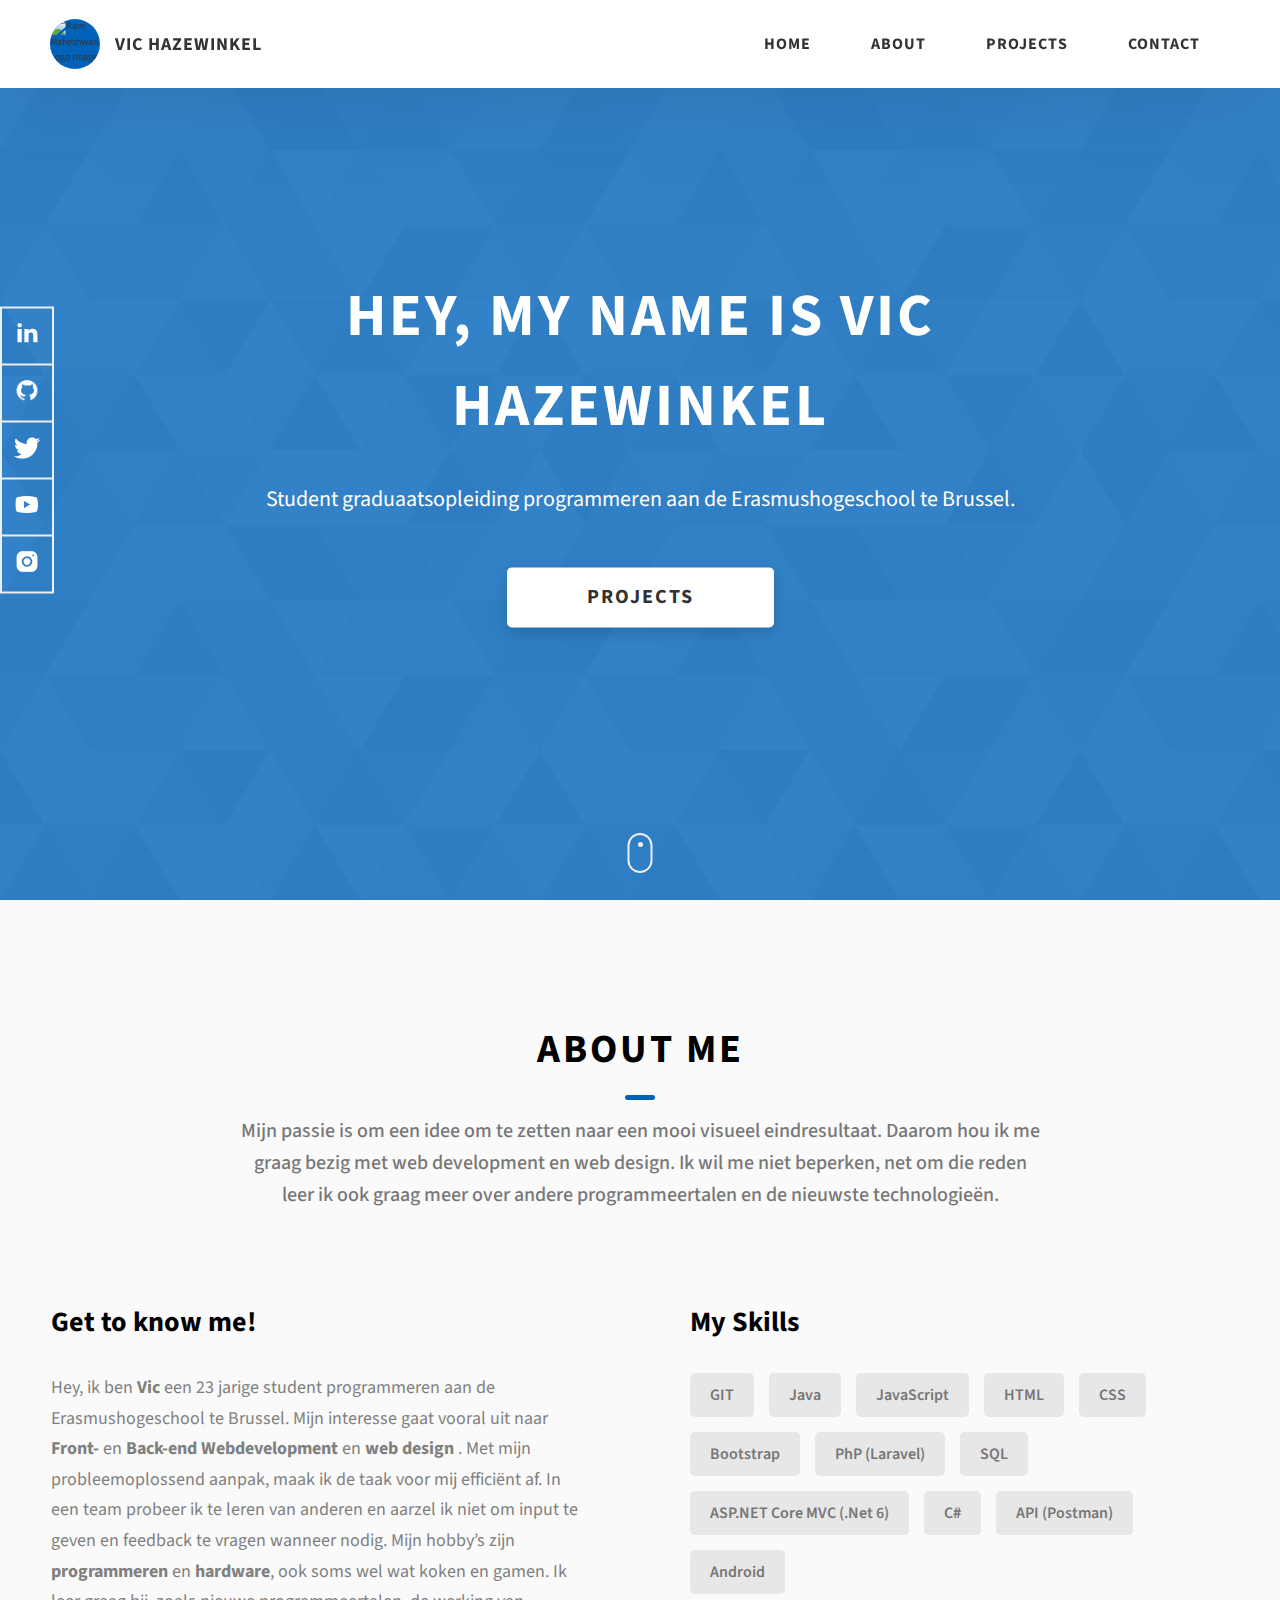
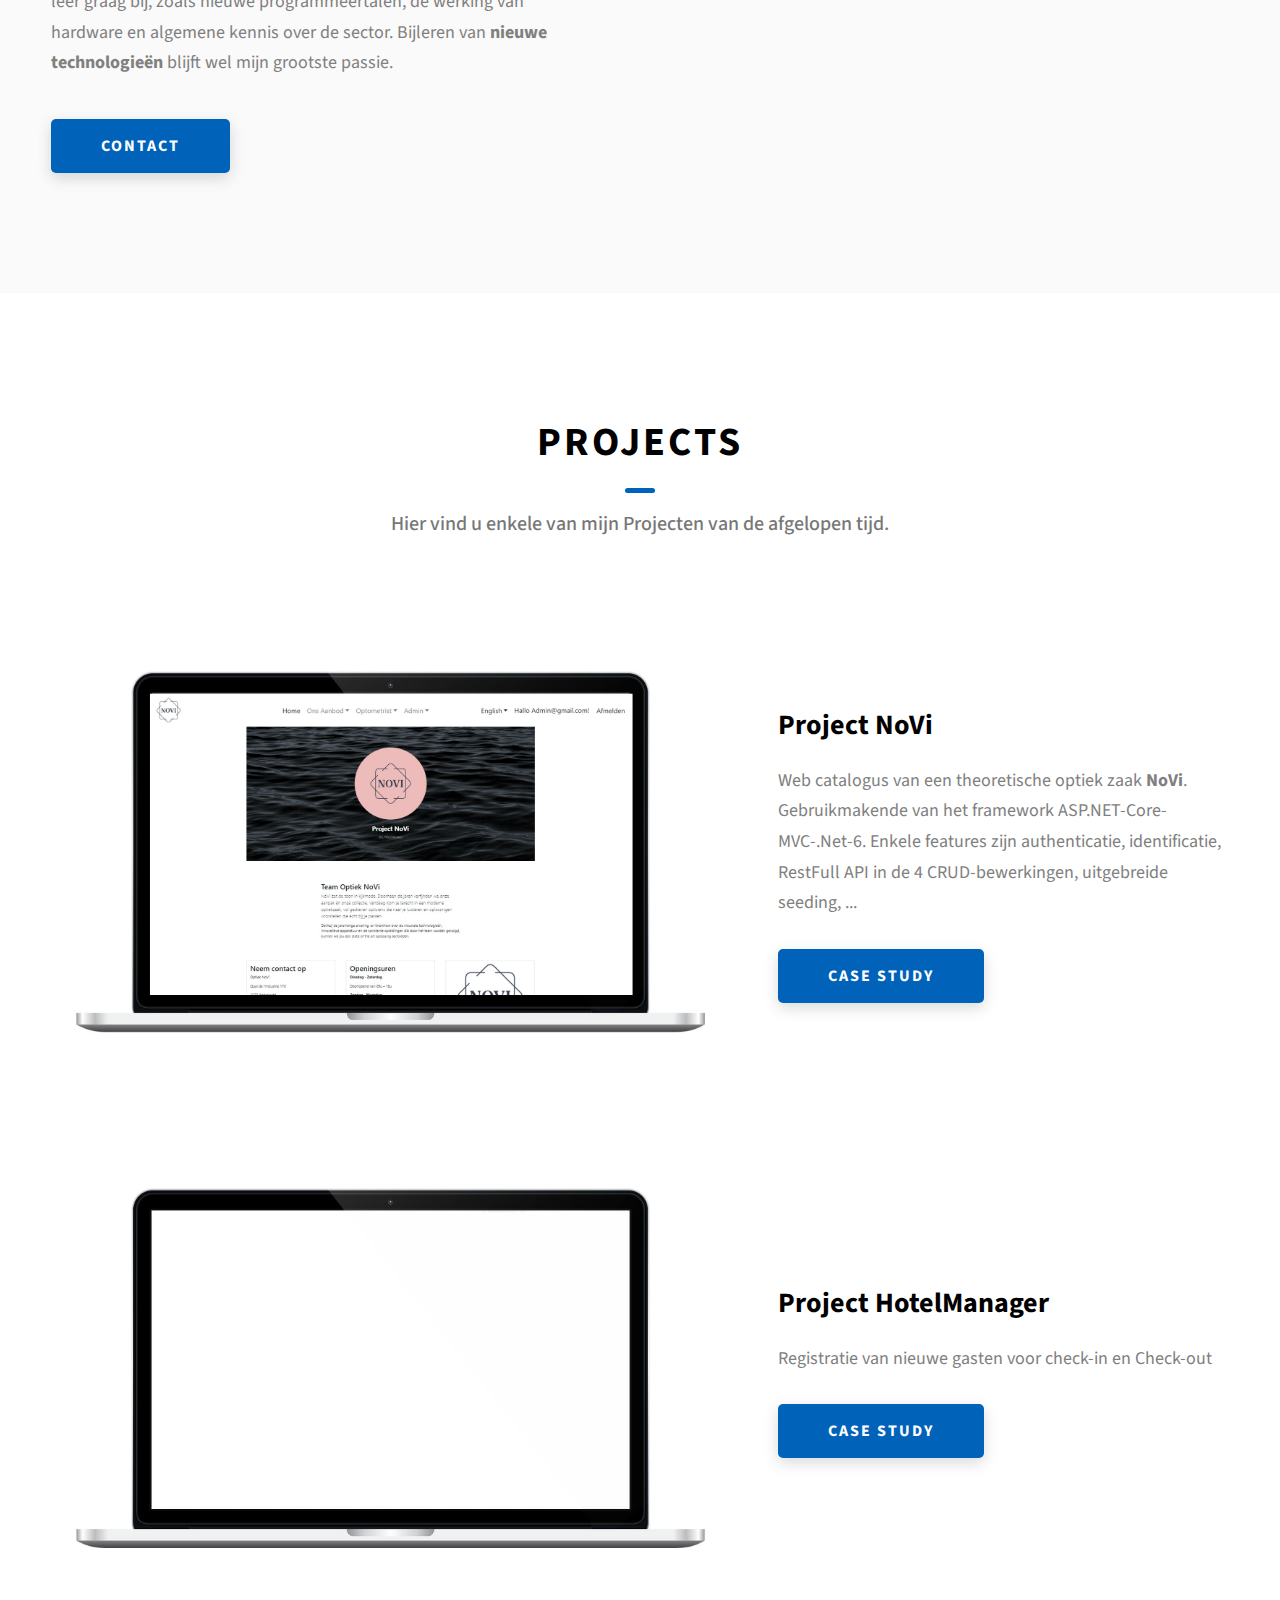
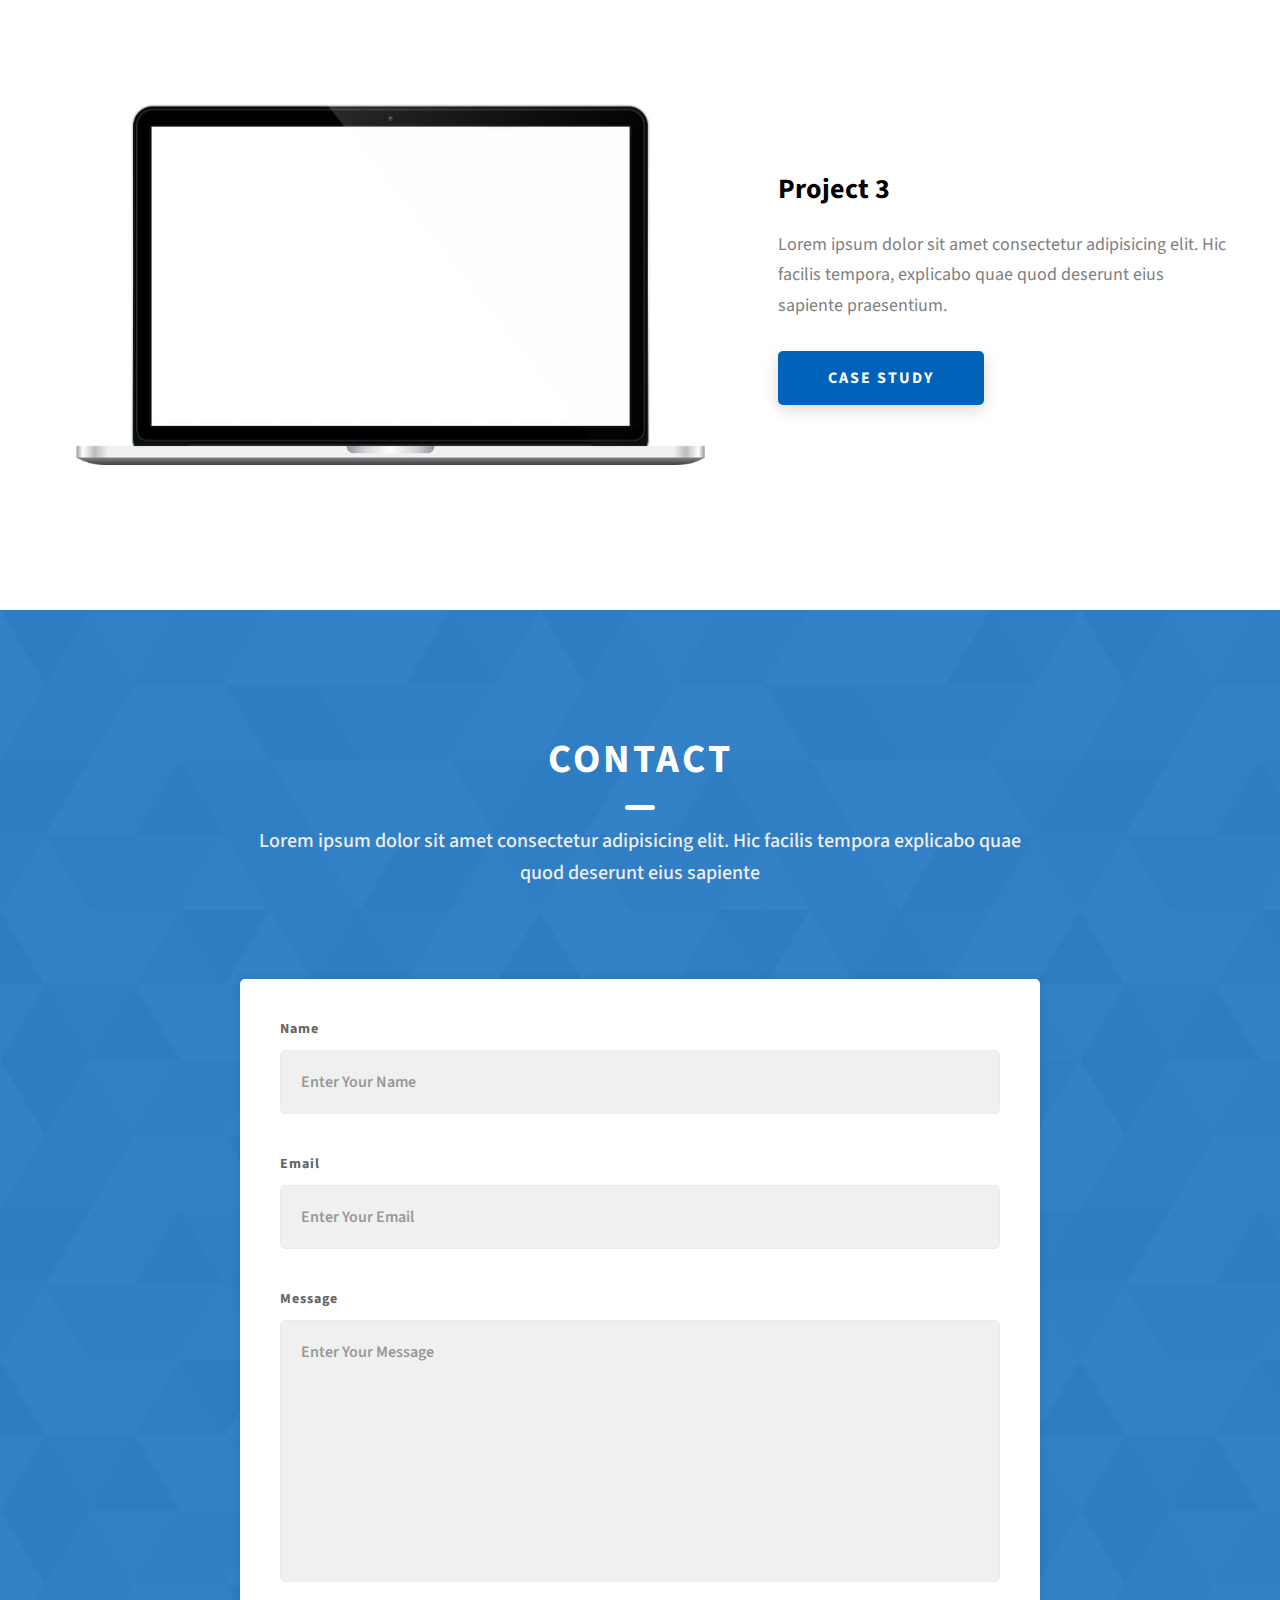
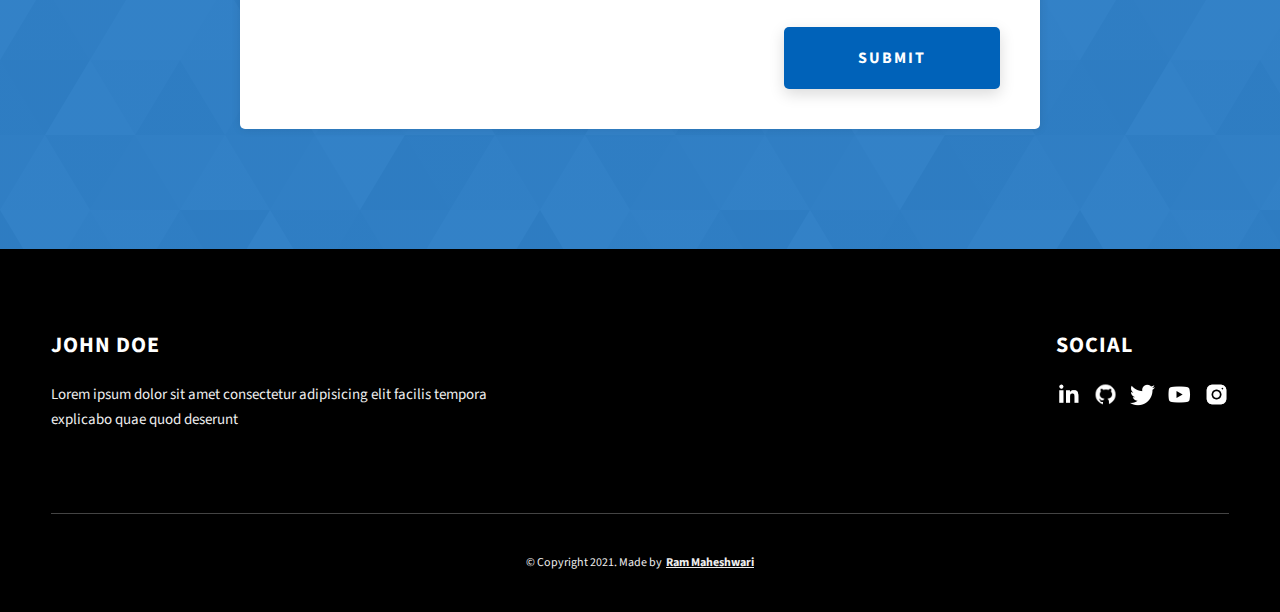
==== index.html @ 52727758 "Project NoVi" ====
<!DOCTYPE html>
<html lang="en">
  <head>
    <meta charset="UTF-8" />
    <meta name="viewport" content="width=device-width, initial-scale=1.0" />
    <meta http-equiv="X-UA-Compatible" content="ie=edge" />
    <title>Portfolio Vic Hazewinkel</title>
    <meta name="description" content="Portfolio Template for Developer" />

    <link rel="stylesheet" href="css/style.css" />

    <link rel="preconnect" href="https://fonts.googleapis.com" />
    <link rel="preconnect" href="https://fonts.gstatic.com" crossorigin />
    <link
      href="https://fonts.googleapis.com/css2?family=Source+Sans+Pro:wght@400;600;700;900&display=swap"
      rel="stylesheet"
    />
  </head>
  <body>
    <header class="header">
      <div class="header__content">
        <div class="header__logo-container">
          <div class="header__logo-img-cont">
            <img
              src="./assets/png/ProfielFotoV2.png"
              alt="Ram Maheshwari Logo Image"
              class="header__logo-img"
            />
          </div>
          <span class="header__logo-sub">Vic Hazewinkel</span>
        </div>
        <div class="header__main">
          <ul class="header__links">
            <li class="header__link-wrapper">
              <a href="./index.html" class="header__link"> Home </a>
            </li>
            <li class="header__link-wrapper">
              <a href="./index.html#about" class="header__link">About </a>
            </li>
            <li class="header__link-wrapper">
              <a href="./index.html#projects" class="header__link">
                Projects
              </a>
            </li>
            <li class="header__link-wrapper">
              <a href="./index.html#contact" class="header__link"> Contact </a>
            </li>
          </ul>
          <div class="header__main-ham-menu-cont">
            <img
              src="./assets/svg/ham-menu.svg"
              alt="hamburger menu"
              class="header__main-ham-menu"
            />
            <img
              src="./assets/svg/ham-menu-close.svg"
              alt="hamburger menu close"
              class="header__main-ham-menu-close d-none"
            />
          </div>
        </div>
      </div>
      <div class="header__sm-menu">
        <div class="header__sm-menu-content">
          <ul class="header__sm-menu-links">
            <li class="header__sm-menu-link">
              <a href="./index.html"> Home </a>
            </li>

            <li class="header__sm-menu-link">
              <a href="./index.html#about"> About </a>
            </li>

            <li class="header__sm-menu-link">
              <a href="./index.html#projects"> Projects </a>
            </li>

            <li class="header__sm-menu-link">
              <a href="./index.html#contact"> Contact </a>
            </li>
          </ul>
        </div>
      </div>
    </header>
    <section class="home-hero">
      <div class="home-hero__content">
        <h1 class="heading-primary">Hey, My name is Vic Hazewinkel</h1>
        <div class="home-hero__info">
          <p class="text-primary">
            Student graduaatsopleiding programmeren aan de Erasmushogeschool te Brussel. 
          </p>
        </div>
        <div class="home-hero__cta">
          <a href="./#projects" class="btn btn--bg">Projects</a>
        </div>
      </div>
      <div class="home-hero__socials">
        <div class="home-hero__social">
          <a href="https://www.linkedin.com/in/vic-hazewinkel-9663a4202/" class="home-hero__social-icon-link">
            <img
              src="./assets/png/linkedin-ico.png"
              alt="icon"
              class="home-hero__social-icon"
            />
          </a>
        </div>
        <div class="home-hero__social">
          <a href="https://github.com/VicHazewinkel" class="home-hero__social-icon-link">
            <img
              src="./assets/png/github-ico.png"
              alt="icon"
              class="home-hero__social-icon"
            />
          </a>
        </div>
        <div class="home-hero__social">
          <a href="#" class="home-hero__social-icon-link">
            <img
              src="./assets/png/twitter-ico.png"
              alt="icon"
              class="home-hero__social-icon"
            />
          </a>
        </div>
        <div class="home-hero__social">
          <a href="#" class="home-hero__social-icon-link">
            <img
              src="./assets/png/yt-ico.png"
              alt="icon"
              class="home-hero__social-icon"
            />
          </a>
        </div>
        <div class="home-hero__social">
          <a
            href="#"
            class="home-hero__social-icon-link home-hero__social-icon-link--bd-none"
          >
            <img
              src="./assets/png/insta-ico.png"
              alt="icon"
              class="home-hero__social-icon"
            />
          </a>
        </div>
      </div>
      <div class="home-hero__mouse-scroll-cont">
        <div class="mouse"></div>
      </div>
    </section>
    <section id="about" class="about sec-pad">
      <div class="main-container">
        <h2 class="heading heading-sec heading-sec__mb-med">
          <span class="heading-sec__main">About Me</span>
          <span class="heading-sec__sub">
            Mijn passie is om een idee om te zetten naar een mooi visueel eindresultaat. Daarom hou ik me graag bezig met web development en web design. Ik wil me niet beperken, net om die reden leer ik ook graag meer over andere programmeertalen en de nieuwste technologieën. 
          </span>
        </h2>
        <div class="about__content">
          <div class="about__content-main">
            <h3 class="about__content-title">Get to know me!</h3>
            <div class="about__content-details">
              <p class="about__content-details-para">
                Hey, ik ben <strong> Vic </strong>een 23 jarige student programmeren aan de Erasmushogeschool te Brussel. 
                Mijn interesse gaat vooral uit naar <strong>Front-</strong> en <strong>Back-end Webdevelopment</strong> en <strong>web design </strong>. 
                Met mijn probleemoplossend aanpak, maak ik de taak voor mij efficiënt af. In een team probeer ik te leren van anderen en aarzel ik niet om input te geven en feedback te vragen wanneer nodig. 
                Mijn hobby’s zijn <strong>programmeren </strong>en <strong>hardware</strong>, ook soms wel wat koken en gamen. Ik leer graag bij, zoals nieuwe programmeertalen, de werking van hardware en algemene kennis over de sector. Bijleren van <strong>nieuwe technologieën </strong>blijft wel mijn grootste passie.
              </p>
            </div>
            <a href="./#contact" class="btn btn--med btn--theme dynamicBgClr"
              >Contact</a
            >
          </div>
          <div class="about__content-skills">
            <h3 class="about__content-title">My Skills</h3>
            <div class="skills">
              <div class="skills__skill">GIT</div>
              <div class="skills__skill">Java</div>
              <div class="skills__skill">JavaScript</div>
              <div class="skills__skill">HTML</div>
              <div class="skills__skill">CSS</div>
              <div class="skills__skill">Bootstrap</div>
              <div class="skills__skill">PhP (Laravel)</div>
              <div class="skills__skill">SQL</div>
              <div class="skills__skill">ASP.NET Core MVC (.Net 6)</div>
              <div class="skills__skill">C#</div>
              <div class="skills__skill">API (Postman)</div>
              <div class="skills__skill">Android</div>
              <!-- <div class="skills__skill">Facebook Ads</div> -->
              <!-- <div class="skills__skill">Android</div> -->
              <!-- <div class="skills__skill">IOS</div> -->
            </div>
          </div>
        </div>
      </div>
    </section>
    <section id="projects" class="projects sec-pad">
      <div class="main-container">
        <h2 class="heading heading-sec heading-sec__mb-bg">
          <span class="heading-sec__main">Projects</span>
          <span class="heading-sec__sub">
            Hier vind u enkele van mijn Projecten van de afgelopen tijd. 
          </span>
        </h2>

        <div class="projects__content">
          <div class="projects__row">
            <div class="projects__row-img-cont">
              <img
                src="./assets/jpeg/NoVi_Home.jpg"
                alt="Software Screenshot"
                class="projects__row-img"
                loading="lazy"
              />
            </div>
            <div class="projects__row-content">
              <h3 class="projects__row-content-title">Project NoVi</h3>
              <p class="projects__row-content-desc">
                Web catalogus van een theoretische optiek zaak <strong>NoVi</strong>.
                Gebruikmakende van het framework  ASP.NET-Core-MVC-.Net-6.
                Enkele features zijn authenticatie, identificatie, RestFull API  in de 4 CRUD-bewerkingen, uitgebreide  seeding, ...
              </p>
              <a
                href="./project-1.html"
                class="btn btn--med btn--theme dynamicBgClr"
                target="_blank"
                >Case Study</a
              >
            </div>
          </div>
          <div class="projects__row">
            <div class="projects__row-img-cont">
              <img
                src="./assets/jpeg/project-mockup-example.jpeg"
                alt="Software Screenshot"
                class="projects__row-img"
                loading="lazy"
              />
            </div>
            <div class="projects__row-content">
              <h3 class="projects__row-content-title"> Project HotelManager</h3>
              <p class="projects__row-content-desc">
                Registratie van nieuwe gasten voor check-in en Check-out  
              </p>
              <a
                href="./project-2.html"
                class="btn btn--med btn--theme dynamicBgClr"
                target="_blank"
                >Case Study</a
              >
            </div>
          </div>
          <div class="projects__row">
            <div class="projects__row-img-cont">
              <img
                src="./assets/jpeg/project-mockup-example.jpeg"
                alt="Software Screenshot"
                class="projects__row-img"
                loading="lazy"
              />
            </div>
            <div class="projects__row-content">
              <h3 class="projects__row-content-title">Project 3</h3>
              <p class="projects__row-content-desc">
                Lorem ipsum dolor sit amet consectetur adipisicing elit. Hic
                facilis tempora, explicabo quae quod deserunt eius sapiente
                praesentium.
              </p>
              <a
                href="./project-3.html"
                class="btn btn--med btn--theme dynamicBgClr"
                target="_blank"
                >Case Study</a
              >
            </div>
          </div>
        </div>
      </div>
    </section>
    <section id="contact" class="contact sec-pad dynamicBg">
      <div class="main-container">
        <h2 class="heading heading-sec heading-sec__mb-med">
          <span class="heading-sec__main heading-sec__main--lt">Contact</span>
          <span class="heading-sec__sub heading-sec__sub--lt">
            Lorem ipsum dolor sit amet consectetur adipisicing elit. Hic facilis
            tempora explicabo quae quod deserunt eius sapiente
          </span>
        </h2>
        <div class="contact__form-container">
          <form action="#" class="contact__form">
            <div class="contact__form-field">
              <label class="contact__form-label" for="name">Name</label>
              <input
                required
                placeholder="Enter Your Name"
                type="text"
                class="contact__form-input"
                name="name"
                id="name"
              />
            </div>
            <div class="contact__form-field">
              <label class="contact__form-label" for="email">Email</label>
              <input
                required
                placeholder="Enter Your Email"
                type="text"
                class="contact__form-input"
                name="email"
                id="email"
              />
            </div>
            <div class="contact__form-field">
              <label class="contact__form-label" for="message">Message</label>
              <textarea
                required
                cols="30"
                rows="10"
                class="contact__form-input"
                placeholder="Enter Your Message"
                name="message"
                id="message"
              ></textarea>
            </div>
            <button type="submit" class="btn btn--theme contact__btn">
              Submit
            </button>
          </form>
        </div>
      </div>
    </section>
    <footer class="main-footer">
      <div class="main-container">
        <div class="main-footer__upper">
          <div class="main-footer__row main-footer__row-1">
            <h2 class="heading heading-sm main-footer__heading-sm">
              <span>Social</span>
            </h2>
            <div class="main-footer__social-cont">
              <a target="_blank" rel="noreferrer" href="#">
                <img
                  class="main-footer__icon"
                  src="./assets/png/linkedin-ico.png"
                  alt="icon"
                />
              </a>
              <a target="_blank" rel="noreferrer" href="#">
                <img
                  class="main-footer__icon"
                  src="./assets/png/github-ico.png"
                  alt="icon"
                />
              </a>
              <a target="_blank" rel="noreferrer" href="#">
                <img
                  class="main-footer__icon"
                  src="./assets/png/twitter-ico.png"
                  alt="icon"
                />
              </a>
              <a target="_blank" rel="noreferrer" href="#">
                <img
                  class="main-footer__icon"
                  src="./assets/png/yt-ico.png"
                  alt="icon"
                />
              </a>
              <a target="_blank" rel="noreferrer" href="#">
                <img
                  class="main-footer__icon main-footer__icon--mr-none"
                  src="./assets/png/insta-ico.png"
                  alt="icon"
                />
              </a>
            </div>
          </div>
          <div class="main-footer__row main-footer__row-2">
            <h4 class="heading heading-sm text-lt">John Doe</h4>
            <p class="main-footer__short-desc">
              Lorem ipsum dolor sit amet consectetur adipisicing elit facilis
              tempora explicabo quae quod deserunt
            </p>
          </div>
        </div>

        <!-- If you give me some credit or shoutout here by linking to my website, then it will be a big thing for me and will help me a lot :) -->
        <div class="main-footer__lower">
          &copy; Copyright 2021. Made by
          <a rel="noreferrer" target="_blank" href="https://rammaheshwari.com"
            >Ram Maheshwari</a
          >
        </div>
      </div>
    </footer>

    <script src="./index.js"></script>
  </body>
</html>
---- css/style.css ----
/*
0 - 600px:      Phone
600 - 900px:    Tablet portrait
900 - 1200px:   Tablet landscape
[1200 - 1800] is where our normal styles apply
1800px + :      Big desktop
$breakpoint arguement choices:
- phone
- tab-port
- tab-land
- big-desktop

Inside media queries 1em is always 16px i.e 1em = 16px at every screen size only inside media queries
*/
*,
*::after,
*::before {
  margin: 0;
  padding: 0;
  box-sizing: inherit;
  font-family: inherit; }

html {
  font-size: 62.5%;
  scroll-behavior: smooth; }
  @media only screen and (max-width: 75em) {
    html {
      font-size: 59%; } }
  @media only screen and (max-width: 56.25em) {
    html {
      font-size: 56%; } }
  @media only screen and (min-width: 112.5em) {
    html {
      font-size: 65%; } }

body {
  box-sizing: border-box;
  position: relative;
  line-height: 1.5;
  font-family: sans-serif;
  overflow-x: hidden;
  overflow-y: scroll;
  font-family: 'Source Sans Pro', sans-serif; }

a {
  text-decoration: none;
  color: inherit; }

li {
  list-style: none; }

input:focus,
button:focus,
a:focus,
textarea:focus {
  outline: none; }

button {
  border: none;
  cursor: pointer; }

textarea {
  resize: none; }

.heading-primary {
  font-size: 6rem;
  text-transform: uppercase;
  letter-spacing: 3px;
  text-align: center; }
  @media only screen and (max-width: 37.5em) {
    .heading-primary {
      font-size: 4.5rem; } }

.heading-sec__mb-bg {
  margin-bottom: 11rem; }
  @media only screen and (max-width: 56.25em) {
    .heading-sec__mb-bg {
      margin-bottom: 8rem; } }

.heading-sec__mb-med {
  margin-bottom: 9rem; }
  @media only screen and (max-width: 56.25em) {
    .heading-sec__mb-med {
      margin-bottom: 8rem; } }

.heading-sec__main {
  display: block;
  font-size: 4rem;
  text-transform: uppercase;
  letter-spacing: 1px;
  letter-spacing: 3px;
  text-align: center;
  margin-bottom: 3.5rem;
  position: relative; }
  .heading-sec__main--lt {
    color: #fff; }
    .heading-sec__main--lt::after {
      content: '';
      background: #fff !important; }
  .heading-sec__main::after {
    content: '';
    position: absolute;
    top: calc(100% + 1.5rem);
    height: 5px;
    width: 3rem;
    background: #0062b9;
    left: 50%;
    transform: translateX(-50%);
    border-radius: 5px; }
    @media only screen and (max-width: 37.5em) {
      .heading-sec__main::after {
        top: calc(100% + 1.2rem); } }

.heading-sec__sub {
  display: block;
  text-align: center;
  color: #777;
  font-size: 2rem;
  font-weight: 500;
  max-width: 80rem;
  margin: auto;
  line-height: 1.6; }
  @media only screen and (max-width: 37.5em) {
    .heading-sec__sub {
      font-size: 1.8rem; } }
  .heading-sec__sub--lt {
    color: #eee; }

.heading-sm {
  font-size: 2.2rem;
  text-transform: uppercase;
  letter-spacing: 1px; }

.main-container {
  max-width: 120rem;
  margin: auto;
  width: 92%; }

.btn {
  background: #fff;
  color: #333;
  text-transform: uppercase;
  letter-spacing: 2px;
  display: inline-block;
  font-weight: 700;
  border-radius: 5px;
  box-shadow: 0 5px 15px 0 rgba(0, 0, 0, 0.15);
  transition: transform .3s; }
  .btn:hover {
    transform: translateY(-3px); }
  .btn--bg {
    padding: 1.5rem 8rem;
    font-size: 2rem; }
  .btn--med {
    padding: 1.5rem 5rem;
    font-size: 1.6rem; }
  .btn--theme {
    background: #0062b9;
    color: #fff; }
  .btn--theme-inv {
    color: #0062b9;
    background: #fff;
    border: 2px solid #0062b9;
    box-shadow: none;
    padding: calc(1.5rem - 2px) calc(5rem - 2px); }

.sec-pad {
  padding: 12rem 0; }
  @media only screen and (max-width: 56.25em) {
    .sec-pad {
      padding: 8rem 0; } }

.text-primary {
  color: #fff;
  font-size: 2.2rem;
  text-align: center;
  width: 100%;
  line-height: 1.6; }
  @media only screen and (max-width: 37.5em) {
    .text-primary {
      font-size: 2rem; } }

.d-none {
  display: none; }

.home-hero {
  color: #fff;
  background: linear-gradient(to right, rgba(0, 98, 185, 0.8), rgba(0, 98, 185, 0.8)), url(../../assets/svg/common-bg.svg);
  background-position: center;
  height: 100vh;
  min-height: 80rem;
  max-height: 120rem;
  position: relative; }
  @media only screen and (max-width: 37.5em) {
    .home-hero {
      height: unset;
      min-height: unset; } }
  .home-hero__socials {
    position: absolute;
    top: 50%;
    border: 2px solid #eee;
    border-left: 2px solid #eee;
    transform: translateY(-50%); }
    @media only screen and (max-width: 56.25em) {
      .home-hero__socials {
        display: none; } }
  .home-hero__mouse-scroll-cont {
    position: absolute;
    bottom: 3%;
    left: 50%;
    transform: translateX(-50%); }
    @media only screen and (max-width: 37.5em) {
      .home-hero__mouse-scroll-cont {
        display: none; } }
  .home-hero__social {
    width: 5rem; }
  .home-hero__social-icon-link {
    width: 100%;
    display: block;
    padding: 1.2rem;
    border-bottom: 2px solid #eee;
    transition: background .3s; }
    .home-hero__social-icon-link:hover {
      background: rgba(255, 255, 255, 0.1); }
    .home-hero__social-icon-link--bd-none {
      border-bottom: 0; }
  .home-hero__social-icon {
    width: 100%; }
  .home-hero__content {
    position: absolute;
    top: 50%;
    left: 50%;
    transform: translate(-50%, -50%);
    max-width: 90rem;
    width: 92%; }
    @media only screen and (max-width: 37.5em) {
      .home-hero__content {
        padding: 19rem 0 13rem 0;
        margin: auto;
        position: static;
        transform: translate(0, 0); } }
  .home-hero__info {
    margin: 3rem auto 0 auto;
    max-width: 80rem; }
  .home-hero__cta {
    margin-top: 5rem;
    text-align: center; }

.about {
  background: #fafafa; }
  .about__content {
    display: grid;
    grid-template-columns: 1fr 1fr;
    grid-gap: 10rem; }
    @media only screen and (max-width: 56.25em) {
      .about__content {
        grid-template-columns: 1fr;
        grid-gap: 8rem; } }
    .about__content-title {
      font-weight: 700;
      font-size: 2.8rem;
      margin-bottom: 3rem; }
      @media only screen and (max-width: 37.5em) {
        .about__content-title {
          font-size: 2.4rem; } }
    .about__content-details-para {
      font-size: 1.8rem;
      color: grey;
      max-width: 60rem;
      line-height: 1.7;
      margin-bottom: 1rem; }
      .about__content-details-para--hl {
        font-weight: 700;
        margin: 0 3px; }
      .about__content-details-para:last-child {
        margin-bottom: 4rem; }

.projects__row {
  display: grid;
  grid-template-columns: 1.5fr 1fr;
  grid-gap: 5rem;
  margin-bottom: 11rem; }
  @media only screen and (max-width: 56.25em) {
    .projects__row {
      grid-template-columns: 1fr;
      grid-gap: 2rem;
      margin-bottom: 8rem; } }
  @media only screen and (max-width: 56.25em) {
    .projects__row {
      text-align: center; } }
  .projects__row:last-child {
    margin-bottom: 0; }
  .projects__row-img-cont {
    overflow: hidden; }
  .projects__row-img {
    width: 100%;
    display: block;
    object-fit: cover; }
  .projects__row-content {
    padding: 2rem 0;
    display: flex;
    justify-content: center;
    flex-direction: column;
    align-items: flex-start; }
    @media only screen and (max-width: 56.25em) {
      .projects__row-content {
        align-items: center; } }
    .projects__row-content-title {
      font-weight: 700;
      font-size: 2.8rem;
      margin-bottom: 2rem; }
      @media only screen and (max-width: 37.5em) {
        .projects__row-content-title {
          font-size: 2.4rem; } }
    .projects__row-content-desc {
      font-size: 1.8rem;
      color: grey;
      max-width: 60rem;
      line-height: 1.7;
      margin-bottom: 3rem; }
      @media only screen and (max-width: 37.5em) {
        .projects__row-content-desc {
          font-size: 1.7rem; } }

.contact {
  background: linear-gradient(to right, rgba(0, 98, 185, 0.8), rgba(0, 98, 185, 0.8)), url(../../assets/svg/common-bg.svg);
  background-size: cover;
  background-position: center; }
  .contact__form-container {
    box-shadow: 0 0 10px rgba(0, 0, 0, 0.1);
    background: white;
    padding: 4rem;
    margin-top: 6rem;
    max-width: 80rem;
    text-align: right;
    width: 95%;
    border-radius: 5px;
    margin: 5rem auto 0 auto; }
    @media only screen and (max-width: 37.5em) {
      .contact__form-container {
        padding: 3rem; } }
  .contact__form-field {
    margin-bottom: 4rem; }
    @media only screen and (max-width: 37.5em) {
      .contact__form-field {
        margin-bottom: 3rem; } }
  .contact__form-label {
    color: #666;
    font-size: 1.4rem;
    letter-spacing: 1px;
    font-weight: 700;
    margin-bottom: 1rem;
    display: block;
    text-align: left; }
  .contact__form-input {
    color: #333;
    padding: 2rem;
    width: 100%;
    border: 1px solid #ebebeb;
    font-size: 1.6rem;
    letter-spacing: 0px;
    background: #f0f0f0;
    border-radius: 5px;
    font-weight: 600;
    /* Code for Modern Browsers */
    /* Code for WebKit, Blink, Edge */
    /* Code for Internet Explorer 10-11 */
    /* Code for Microsoft Edge */
    /* Code for Mozilla Firefox 4 to 18 */
    /* Code for Mozilla Firefox 19+ */ }
    .contact__form-input::placeholder {
      color: #999;
      font-weight: 600;
      font-size: 1.6rem; }
    .contact__form-input::-webkit-input-placeholder {
      color: #999;
      font-weight: 600;
      font-size: 1.6rem; }
    .contact__form-input:-ms-input-placeholder {
      color: #999;
      font-weight: 600;
      font-size: 1.6rem; }
    .contact__form-input::-ms-input-placeholder {
      color: #999;
      font-weight: 600;
      font-size: 1.6rem; }
    .contact__form-input:-moz-placeholder {
      opacity: 1;
      color: #999;
      font-weight: 600;
      font-size: 1.6rem; }
    .contact__form-input::-moz-placeholder {
      opacity: 1;
      color: #999;
      font-weight: 600;
      font-size: 1.6rem; }
  .contact__btn {
    width: 30%;
    padding: 2rem 4rem;
    font-size: 1.6rem; }
    @media only screen and (max-width: 37.5em) {
      .contact__btn {
        width: 100%; } }

.project-cs-hero {
  color: #fff;
  background: linear-gradient(to right, rgba(0, 98, 185, 0.8), rgba(0, 98, 185, 0.8)), url(../../assets/svg/common-bg.svg);
  background-size: cover;
  background-position: center;
  position: relative; }
  @media only screen and (max-width: 37.5em) {
    .project-cs-hero {
      height: unset;
      min-height: unset; } }
  .project-cs-hero__content {
    padding: 25rem 0 17rem 0;
    max-width: 90rem;
    width: 92%;
    margin: auto; }
    @media only screen and (max-width: 37.5em) {
      .project-cs-hero__content {
        padding: 19rem 0 13rem 0;
        margin: auto;
        position: static;
        transform: translate(0, 0); } }
  .project-cs-hero__info {
    margin: 3rem auto 0 auto;
    max-width: 80rem; }
  .project-cs-hero__cta {
    margin-top: 5rem;
    text-align: center; }

.project-details__content {
  padding: 8rem 0;
  max-width: 90rem;
  margin: auto; }
  .project-details__content-title {
    font-weight: 700;
    font-size: 2.8rem;
    margin-bottom: 3rem; }
    @media only screen and (max-width: 37.5em) {
      .project-details__content-title {
        font-size: 2.4rem; } }

.project-details__showcase-img-cont {
  width: 100%;
  margin-bottom: 6rem; }

.project-details__showcase-img {
  width: 100%; }

.project-details__content-main {
  width: 100%;
  max-width: 70rem;
  margin: auto; }

.project-details__desc {
  margin: 0 0 7rem 0; }
  .project-details__desc-para {
    font-size: 1.8rem;
    line-height: 1.7;
    color: grey;
    margin-bottom: 2rem; }

.project-details__tools-used {
  margin: 0 0 7rem 0; }
  .project-details__tools-used-list {
    display: flex;
    flex-wrap: wrap; }
  .project-details__tools-used-item {
    padding: 1rem 2rem;
    margin-bottom: 1.5rem;
    margin-right: 1.5rem;
    font-size: 1.6rem;
    background: rgba(153, 153, 153, 0.2);
    border-radius: 5px;
    font-weight: 600;
    color: #777; }

.project-details__links {
  margin: 0 0; }
  .project-details__links-btn {
    margin-right: 2rem; }
    @media only screen and (max-width: 37.5em) {
      .project-details__links-btn {
        margin-right: 0;
        width: 70%;
        margin-bottom: 2rem;
        text-align: center; } }
    .project-details__links-btn:last-child {
      margin: 0; }
      @media only screen and (max-width: 37.5em) {
        .project-details__links-btn:last-child {
          margin: 0; } }

.header {
  position: fixed;
  width: 100%;
  z-index: 1000;
  background: #000;
  background: #fff;
  box-shadow: 0 10px 100px rgba(0, 0, 0, 0.1); }
  .header__content {
    display: flex;
    align-items: center;
    justify-content: space-between;
    padding: 1rem 5rem; }
    @media only screen and (max-width: 56.25em) {
      .header__content {
        padding: 0 2rem; } }
  .header__logo-container {
    display: flex;
    align-items: center;
    cursor: pointer;
    color: #333;
    transition: color .3s; }
    .header__logo-container:hover {
      color: #0062b9; }
  .header__logo-img-cont {
    width: 5rem;
    height: 5rem;
    border-radius: 50px;
    overflow: hidden;
    margin-right: 1.5rem;
    background: #0062b9; }
    @media only screen and (max-width: 56.25em) {
      .header__logo-img-cont {
        width: 4.5rem;
        height: 4.5rem;
        margin-right: 1.2rem; } }
  .header__logo-img {
    width: 100%;
    height: 100%;
    object-fit: cover;
    object-position: center;
    display: block; }
  .header__logo-sub {
    font-size: 1.8rem;
    text-transform: uppercase;
    font-weight: 700;
    letter-spacing: 1px; }
  .header__links {
    display: flex; }
    @media only screen and (max-width: 37.5em) {
      .header__links {
        display: none; } }
  .header__link {
    padding: 2.2rem 3rem;
    display: inline-block;
    font-size: 1.6rem;
    color: #333;
    text-transform: uppercase;
    letter-spacing: 1px;
    font-weight: 700;
    transition: color .3s; }
    .header__link:hover {
      color: #0062b9; }
    @media only screen and (max-width: 56.25em) {
      .header__link {
        padding: 3rem 1.8rem;
        font-size: 1.5rem; } }
  .header__main-ham-menu-cont {
    display: none;
    width: 3rem;
    padding: 2.2rem 0; }
    @media only screen and (max-width: 37.5em) {
      .header__main-ham-menu-cont {
        display: block; } }
  .header__main-ham-menu {
    width: 100%; }
  .header__main-ham-menu-close {
    width: 100%; }
  .header__sm-menu {
    background: #fff;
    position: absolute;
    width: 100%;
    top: 100%;
    visibility: hidden;
    opacity: 0;
    transition: all .3s;
    box-shadow: 0px 5px 5px 0px rgba(0, 0, 0, 0.1);
    -webkit-box-shadow: 0px 5px 5px 0px rgba(0, 0, 0, 0.1);
    -moz-box-shadow: 0px 5px 5px 0px rgba(0, 0, 0, 0.1); }
    .header__sm-menu--active {
      visibility: hidden;
      opacity: 0; }
      @media only screen and (max-width: 37.5em) {
        .header__sm-menu--active {
          visibility: visible;
          opacity: 1; } }
  .header__sm-menu-link a {
    display: block;
    text-decoration: none;
    padding: 2.5rem 3rem;
    font-size: 1.6rem;
    color: #333;
    text-align: right;
    border-bottom: 1px solid #eee;
    font-weight: 700;
    text-transform: uppercase;
    letter-spacing: 2px;
    transition: color .3s; }
    .header__sm-menu-link a:hover {
      color: #0062b9; }
  .header__sm-menu-link:first-child a {
    border-top: 1px solid #eee; }
  .header__sm-menu-link-last {
    border-bottom: 0; }

.main-footer {
  background: #000;
  color: #fff; }
  .main-footer__upper {
    display: flex;
    justify-content: space-between;
    padding: 8rem 0; }
    @media only screen and (max-width: 56.25em) {
      .main-footer__upper {
        padding: 6rem 0; } }
    @media only screen and (max-width: 37.5em) {
      .main-footer__upper {
        display: block; } }
  .main-footer__row-1 {
    order: 2; }
    @media only screen and (max-width: 56.25em) {
      .main-footer__row-1 {
        margin-bottom: 5rem; } }
  .main-footer__row-2 {
    width: 40%;
    order: 1;
    max-width: 50rem; }
    @media only screen and (max-width: 56.25em) {
      .main-footer__row-2 {
        width: 100%; } }
  .main-footer__short-desc {
    margin-top: 2rem;
    color: #eee;
    font-size: 1.5rem;
    line-height: 1.7; }
  .main-footer__social-cont {
    margin-top: 2rem; }
  .main-footer__icon {
    margin-right: 1rem;
    width: 2.5rem; }
    .main-footer__icon--mr-none {
      margin-right: 0; }
  .main-footer__lower {
    padding: 4rem 0;
    border-top: 1px solid #444;
    color: #eee;
    font-size: 1.2rem;
    text-align: left;
    text-align: center; }
    .main-footer__lower a {
      text-decoration: underline;
      font-weight: bold;
      margin-left: 2px; }
    @media only screen and (max-width: 56.25em) {
      .main-footer__lower {
        padding: 3.5rem 0; } }

.skills {
  display: flex;
  flex-wrap: wrap; }
  .skills__skill {
    padding: 1rem 2rem;
    margin-bottom: 1.5rem;
    margin-right: 1.5rem;
    font-size: 1.6rem;
    background: rgba(153, 153, 153, 0.2);
    border-radius: 5px;
    font-weight: 600;
    color: #777; }

.mouse {
  width: 25px;
  height: 40px;
  border: 2px solid #eee;
  border-radius: 60px;
  position: relative;
  overflow: hidden; }
  .mouse::before {
    content: '';
    width: 5px;
    height: 5px;
    position: absolute;
    top: 7px;
    left: 50%;
    transform: translateX(-50%);
    background-color: #eee;
    border-radius: 50%;
    opacity: 1;
    animation: wheel 1.3s infinite;
    -webkit-animation: wheel 1.3s infinite; }

@keyframes wheel {
  to {
    opacity: 0;
    top: 27px; } }

@-webkit-keyframes wheel {
  to {
    opacity: 0;
    top: 27px; } }
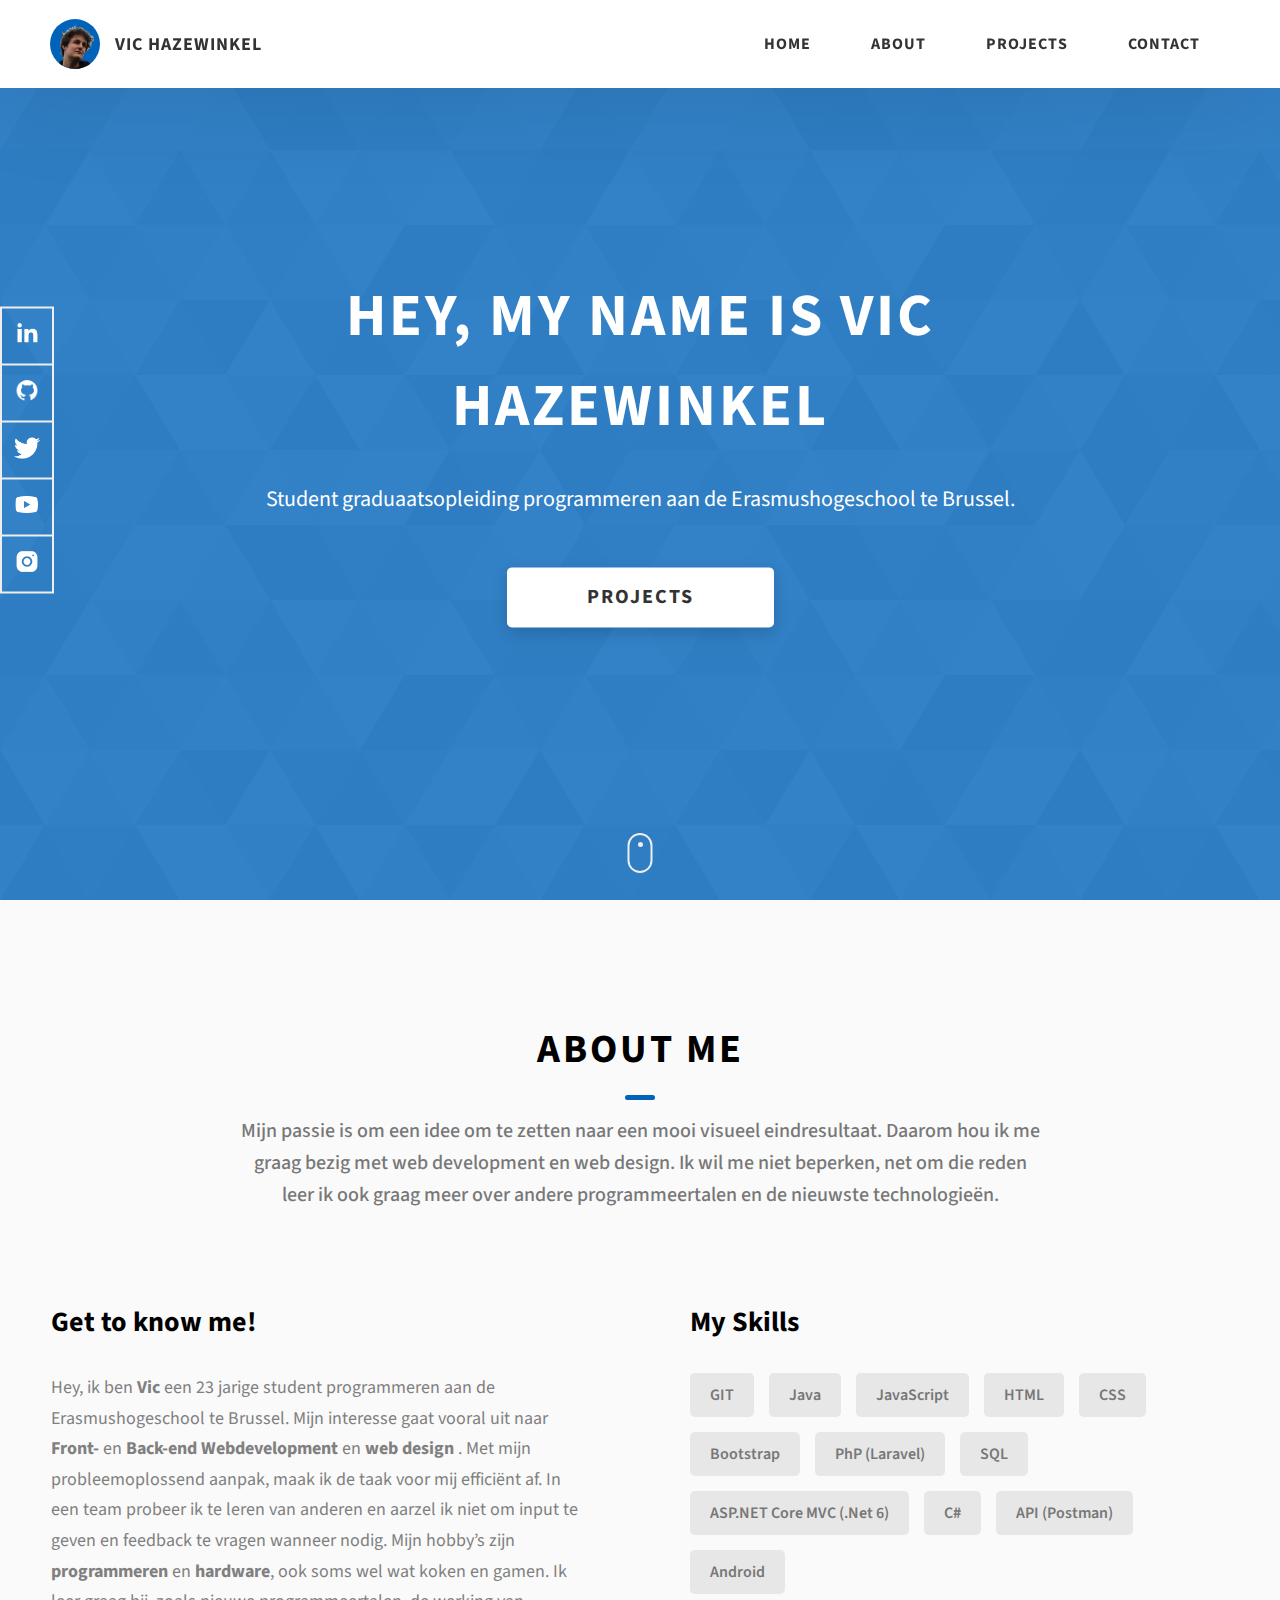
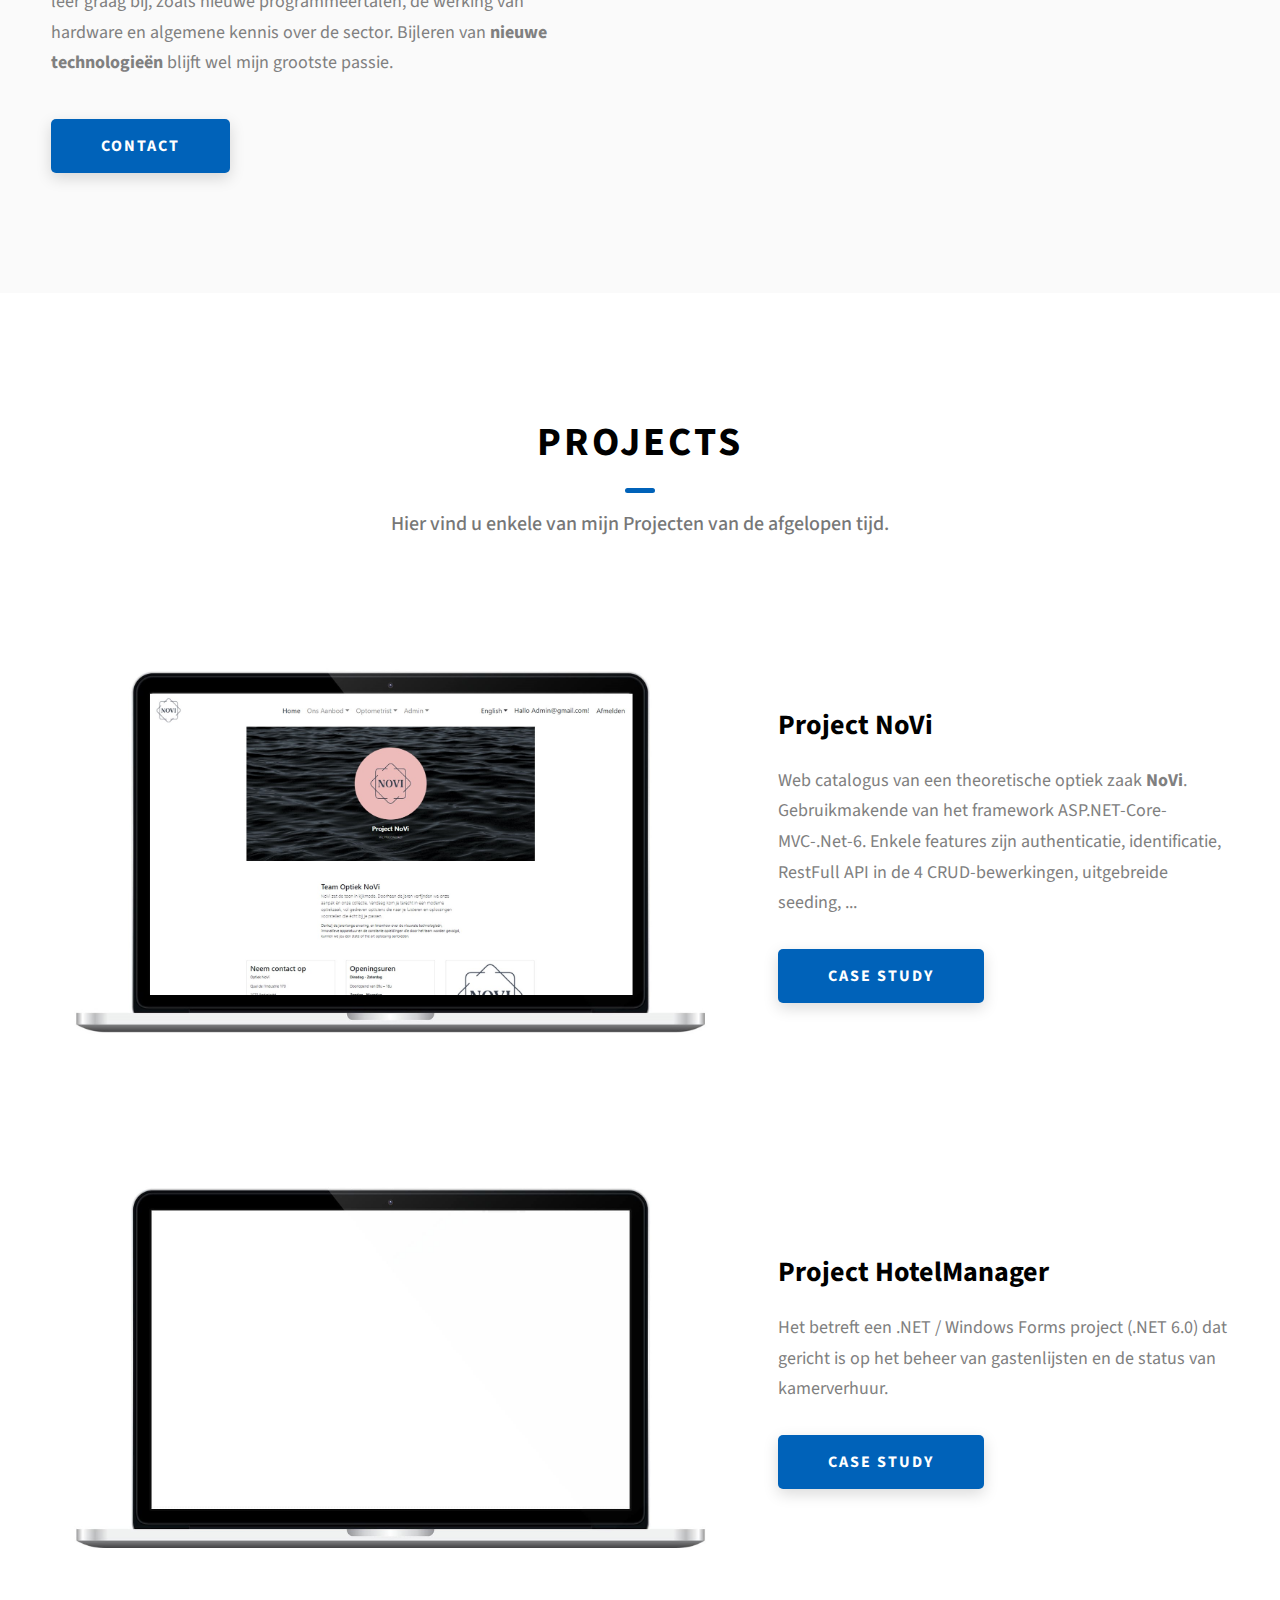
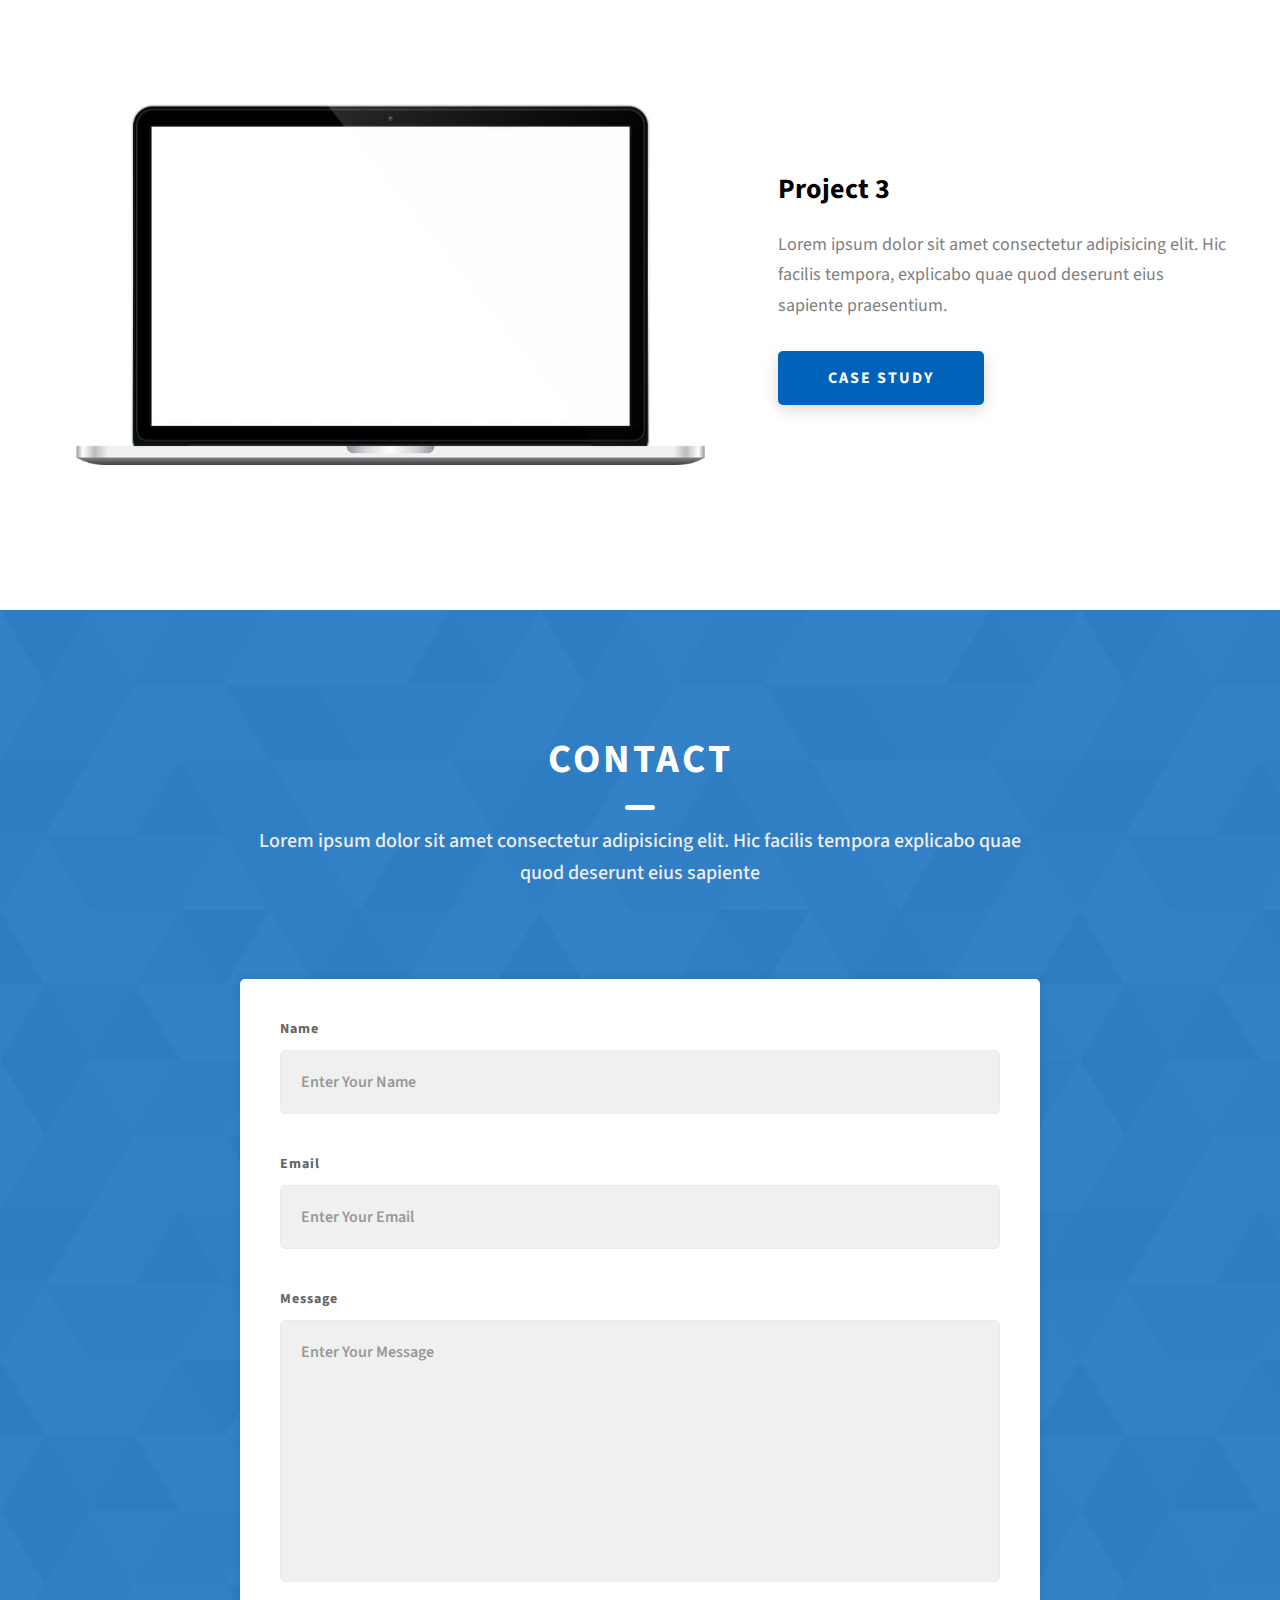
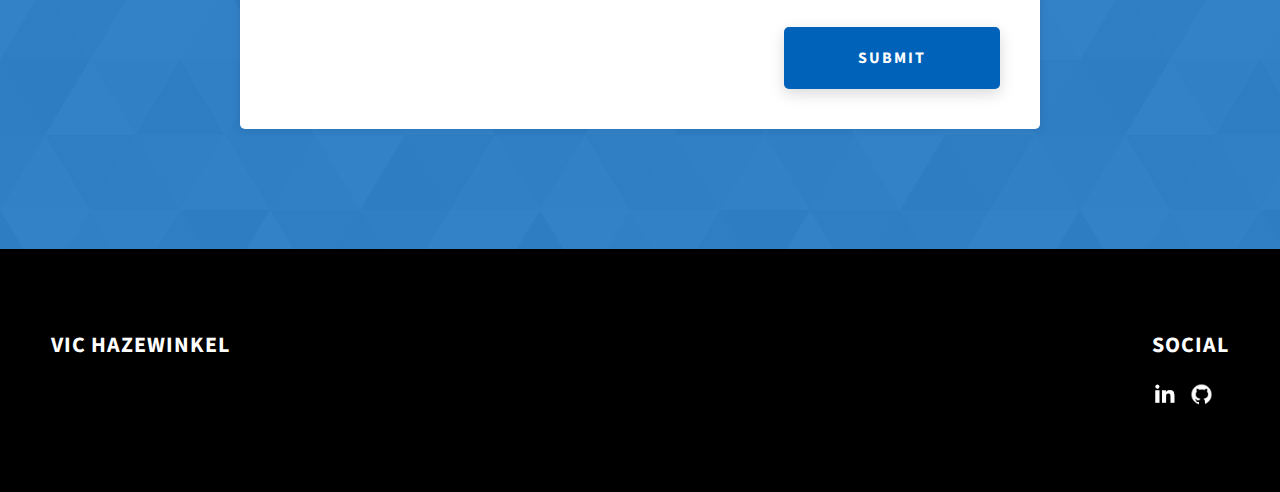
==== commit aac4f62a: "footer change" ====
--- a/index.html
+++ b/index.html
@@ -87,7 +87,7 @@
         <h1 class="heading-primary">Hey, My name is Vic Hazewinkel</h1>
         <div class="home-hero__info">
           <p class="text-primary">
-            Student graduaatsopleiding programmeren aan de Erasmushogeschool te Brussel. 
+            Student graduaatsopleiding programmeren aan de Erasmushogeschool te Brussel.
           </p>
         </div>
         <div class="home-hero__cta">
@@ -153,7 +153,7 @@
         <h2 class="heading heading-sec heading-sec__mb-med">
           <span class="heading-sec__main">About Me</span>
           <span class="heading-sec__sub">
-            Mijn passie is om een idee om te zetten naar een mooi visueel eindresultaat. Daarom hou ik me graag bezig met web development en web design. Ik wil me niet beperken, net om die reden leer ik ook graag meer over andere programmeertalen en de nieuwste technologieën. 
+            Mijn passie is om een idee om te zetten naar een mooi visueel eindresultaat. Daarom hou ik me graag bezig met web development en web design. Ik wil me niet beperken, net om die reden leer ik ook graag meer over andere programmeertalen en de nieuwste technologieën.
           </span>
         </h2>
         <div class="about__content">
@@ -161,9 +161,9 @@
             <h3 class="about__content-title">Get to know me!</h3>
             <div class="about__content-details">
               <p class="about__content-details-para">
-                Hey, ik ben <strong> Vic </strong>een 23 jarige student programmeren aan de Erasmushogeschool te Brussel. 
-                Mijn interesse gaat vooral uit naar <strong>Front-</strong> en <strong>Back-end Webdevelopment</strong> en <strong>web design </strong>. 
-                Met mijn probleemoplossend aanpak, maak ik de taak voor mij efficiënt af. In een team probeer ik te leren van anderen en aarzel ik niet om input te geven en feedback te vragen wanneer nodig. 
+                Hey, ik ben <strong> Vic </strong>een 23 jarige student programmeren aan de Erasmushogeschool te Brussel.
+                Mijn interesse gaat vooral uit naar <strong>Front-</strong> en <strong>Back-end Webdevelopment</strong> en <strong>web design </strong>.
+                Met mijn probleemoplossend aanpak, maak ik de taak voor mij efficiënt af. In een team probeer ik te leren van anderen en aarzel ik niet om input te geven en feedback te vragen wanneer nodig.
                 Mijn hobby’s zijn <strong>programmeren </strong>en <strong>hardware</strong>, ook soms wel wat koken en gamen. Ik leer graag bij, zoals nieuwe programmeertalen, de werking van hardware en algemene kennis over de sector. Bijleren van <strong>nieuwe technologieën </strong>blijft wel mijn grootste passie.
               </p>
             </div>
@@ -199,7 +199,7 @@
         <h2 class="heading heading-sec heading-sec__mb-bg">
           <span class="heading-sec__main">Projects</span>
           <span class="heading-sec__sub">
-            Hier vind u enkele van mijn Projecten van de afgelopen tijd. 
+            Hier vind u enkele van mijn Projecten van de afgelopen tijd.
           </span>
         </h2>
 
@@ -240,7 +240,7 @@
             <div class="projects__row-content">
               <h3 class="projects__row-content-title"> Project HotelManager</h3>
               <p class="projects__row-content-desc">
-                Registratie van nieuwe gasten voor check-in en Check-out  
+                Het betreft een .NET / Windows Forms project (.NET 6.0) dat gericht is op het beheer van gastenlijsten en de status van kamerverhuur.
               </p>
               <a
                 href="./project-2.html"
@@ -337,59 +337,38 @@
               <span>Social</span>
             </h2>
             <div class="main-footer__social-cont">
-              <a target="_blank" rel="noreferrer" href="#">
+              <a target="_blank" rel="noreferrer" href="https://www.linkedin.com/in/vic-hazewinkel-9663a4202/">
                 <img
                   class="main-footer__icon"
                   src="./assets/png/linkedin-ico.png"
                   alt="icon"
                 />
               </a>
-              <a target="_blank" rel="noreferrer" href="#">
+              <a target="_blank" rel="noreferrer" href="https://github.com/VicHazewinkel">
                 <img
                   class="main-footer__icon"
                   src="./assets/png/github-ico.png"
                   alt="icon"
                 />
               </a>
-              <a target="_blank" rel="noreferrer" href="#">
-                <img
-                  class="main-footer__icon"
-                  src="./assets/png/twitter-ico.png"
-                  alt="icon"
-                />
-              </a>
-              <a target="_blank" rel="noreferrer" href="#">
-                <img
-                  class="main-footer__icon"
-                  src="./assets/png/yt-ico.png"
-                  alt="icon"
-                />
-              </a>
-              <a target="_blank" rel="noreferrer" href="#">
-                <img
-                  class="main-footer__icon main-footer__icon--mr-none"
-                  src="./assets/png/insta-ico.png"
-                  alt="icon"
-                />
-              </a>
             </div>
           </div>
           <div class="main-footer__row main-footer__row-2">
-            <h4 class="heading heading-sm text-lt">John Doe</h4>
+            <h4 class="heading heading-sm text-lt">Vic Hazewinkel</h4>
             <p class="main-footer__short-desc">
-              Lorem ipsum dolor sit amet consectetur adipisicing elit facilis
-              tempora explicabo quae quod deserunt
+              <!-- Lorem ipsum dolor sit amet consectetur adipisicing elit facilis
+              tempora explicabo quae quod deserunt -->
             </p>
           </div>
         </div>
 
-        <!-- If you give me some credit or shoutout here by linking to my website, then it will be a big thing for me and will help me a lot :) -->
+        <!-- If you give me some credit or shoutout here by linking to my website, then it will be a big thing for me and will help me a lot :)
         <div class="main-footer__lower">
           &copy; Copyright 2021. Made by
           <a rel="noreferrer" target="_blank" href="https://rammaheshwari.com"
             >Ram Maheshwari</a
           >
-        </div>
+        </div> -->
       </div>
     </footer>
 
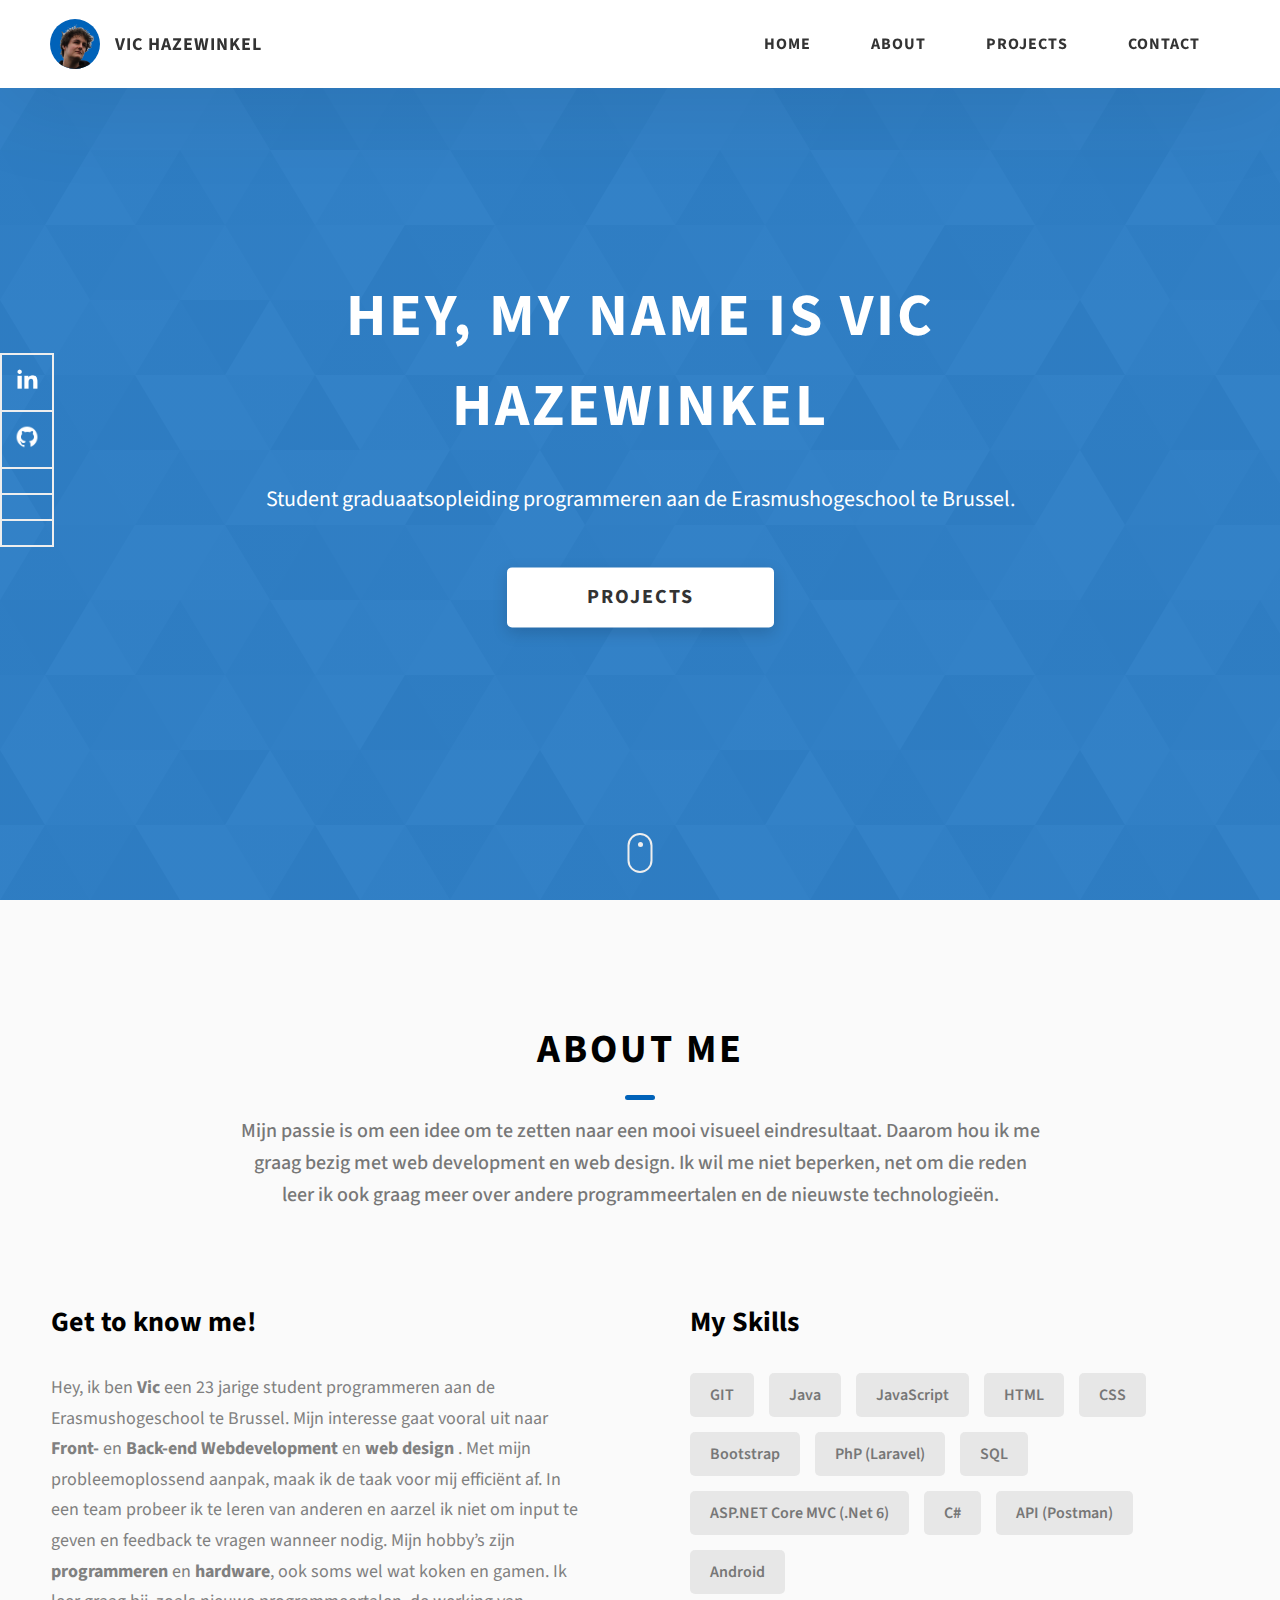
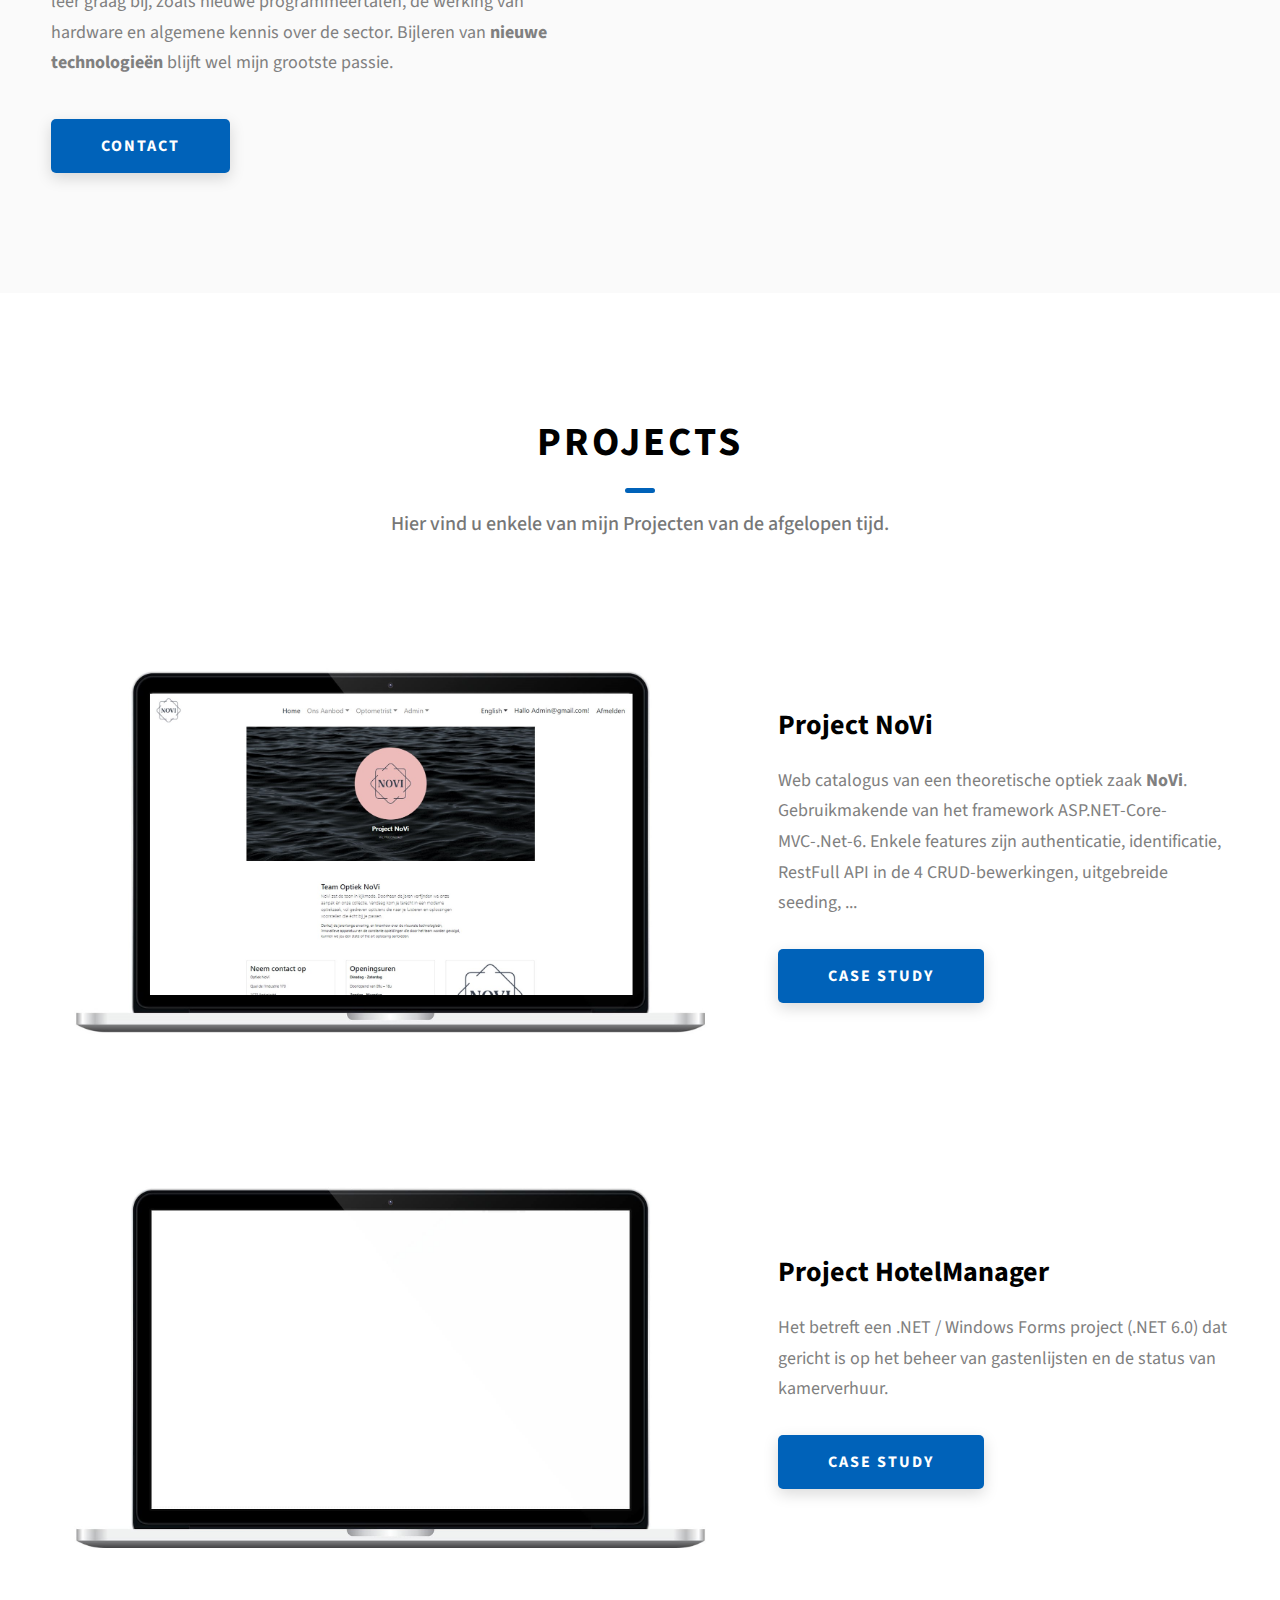
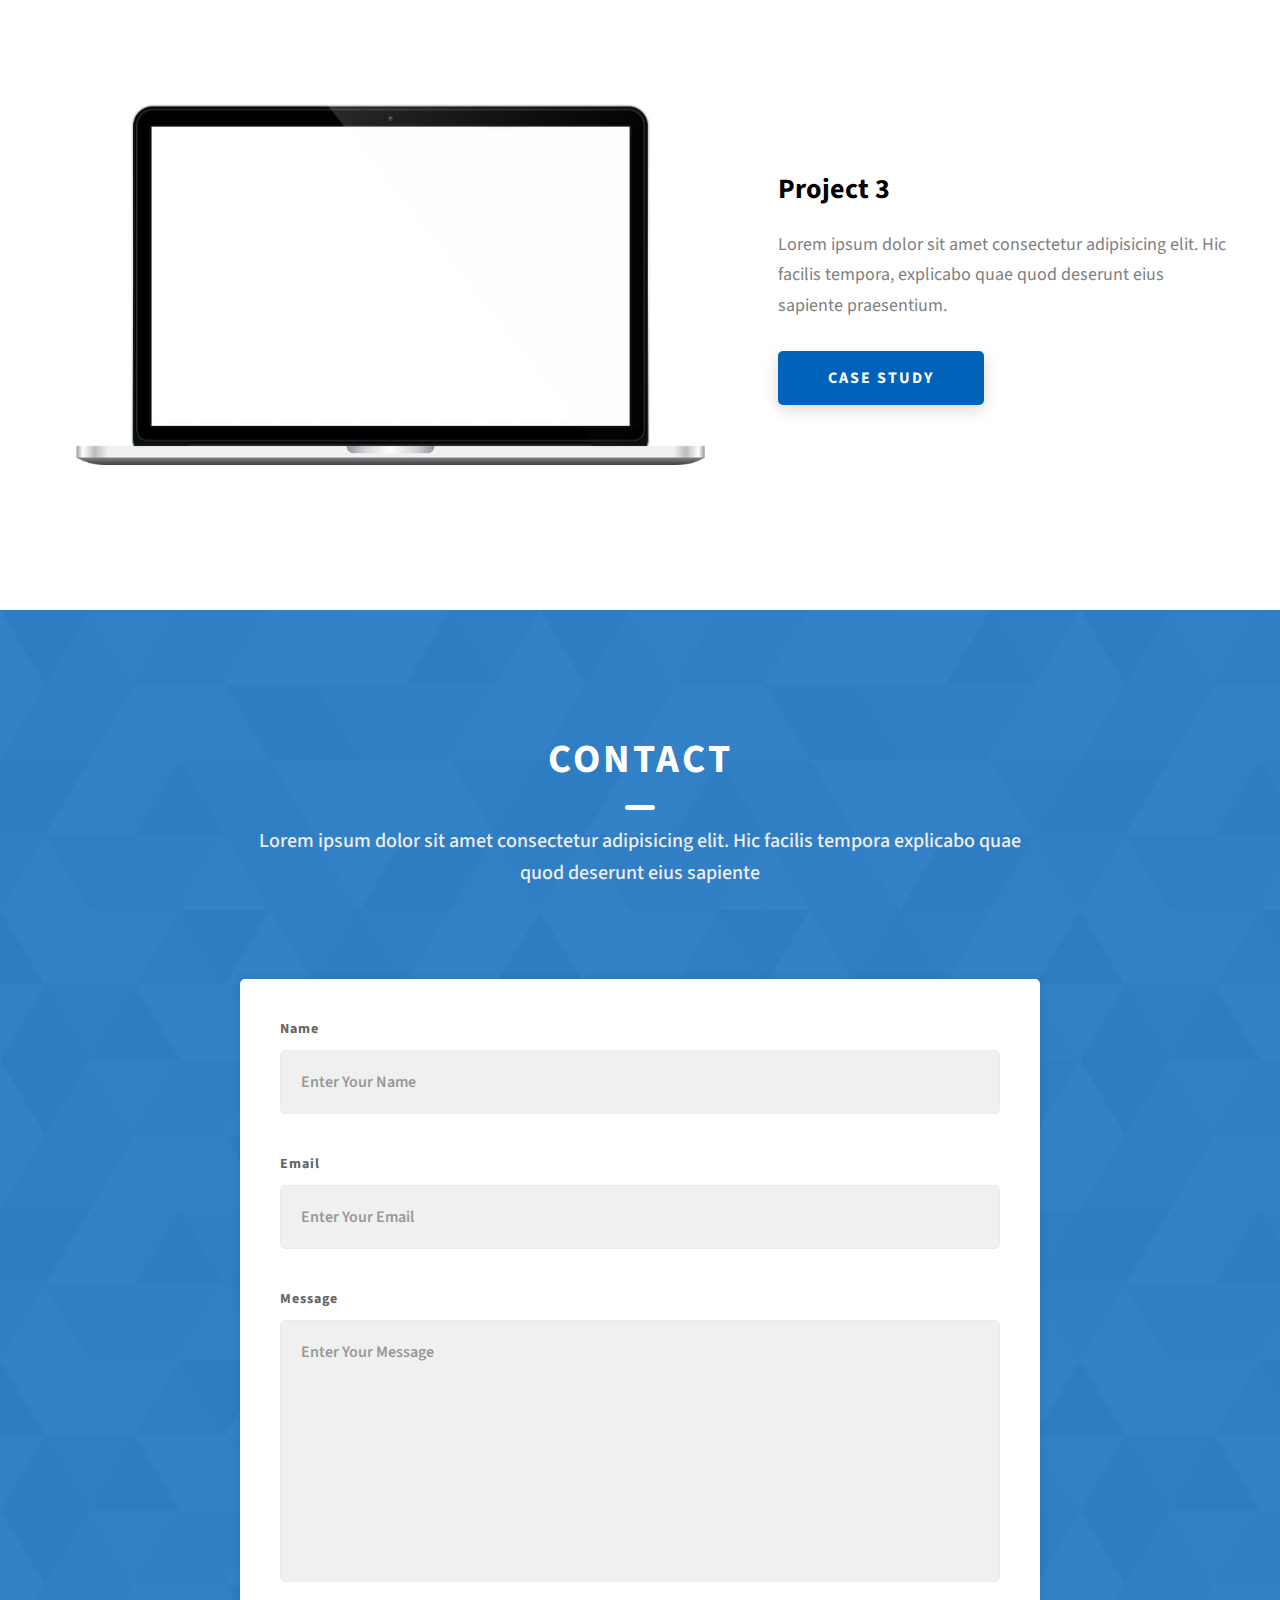
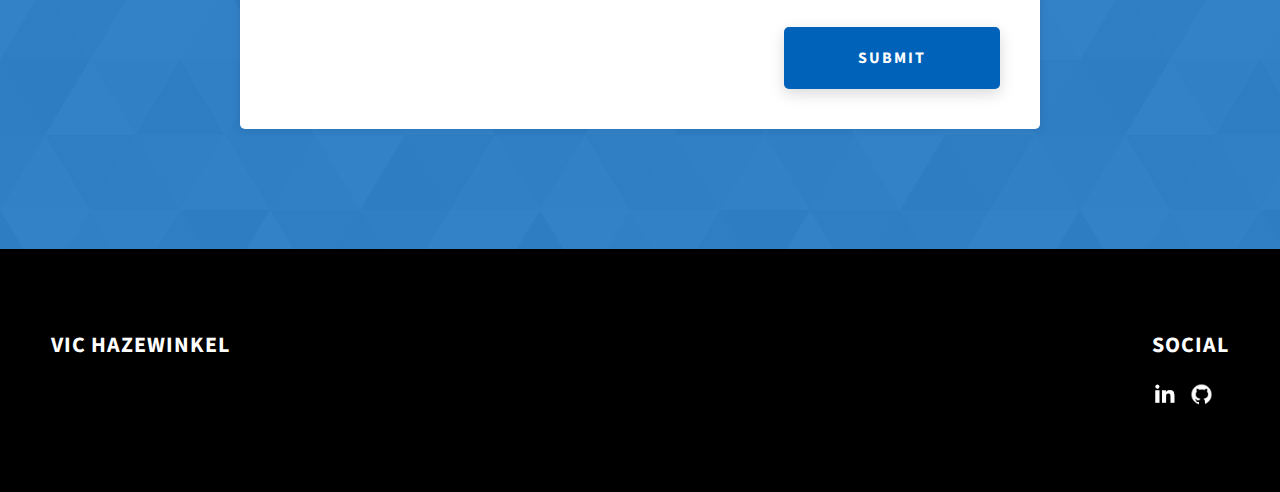
==== commit 085af0dd: "remove unnessesery links" ====
--- a/index.html
+++ b/index.html
@@ -115,32 +115,30 @@
         </div>
         <div class="home-hero__social">
           <a href="#" class="home-hero__social-icon-link">
-            <img
+            <!-- <img
               src="./assets/png/twitter-ico.png"
               alt="icon"
               class="home-hero__social-icon"
-            />
+            /> -->
           </a>
         </div>
         <div class="home-hero__social">
           <a href="#" class="home-hero__social-icon-link">
-            <img
+            <!-- <img
               src="./assets/png/yt-ico.png"
               alt="icon"
               class="home-hero__social-icon"
-            />
+            /> -->
           </a>
         </div>
         <div class="home-hero__social">
           <a
-            href="#"
-            class="home-hero__social-icon-link home-hero__social-icon-link--bd-none"
-          >
-            <img
+            href="#" class="home-hero__social-icon-link home-hero__social-icon-link--bd-none">
+            <!-- <img
               src="./assets/png/insta-ico.png"
               alt="icon"
               class="home-hero__social-icon"
-            />
+            /> -->
           </a>
         </div>
       </div>
@@ -374,4 +372,4 @@
 
     <script src="./index.js"></script>
   </body>
-</html>
+</html> 
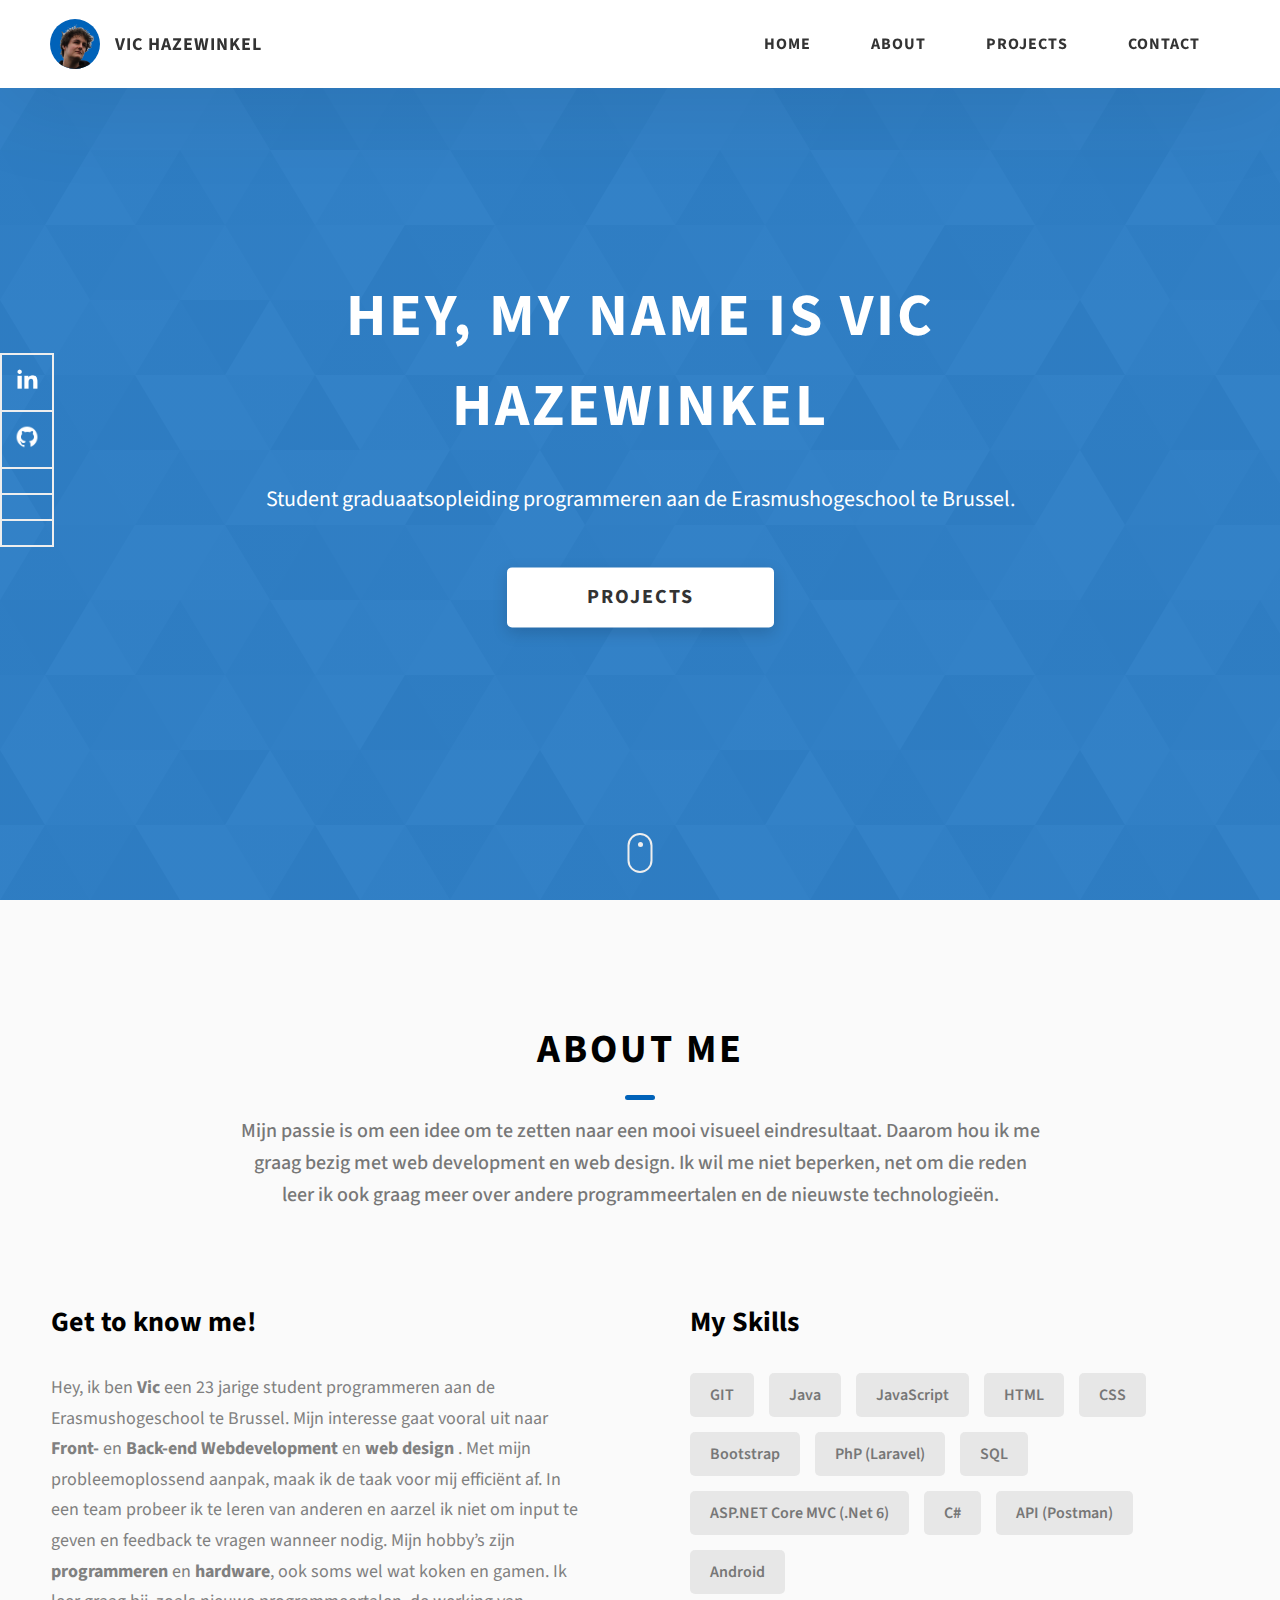
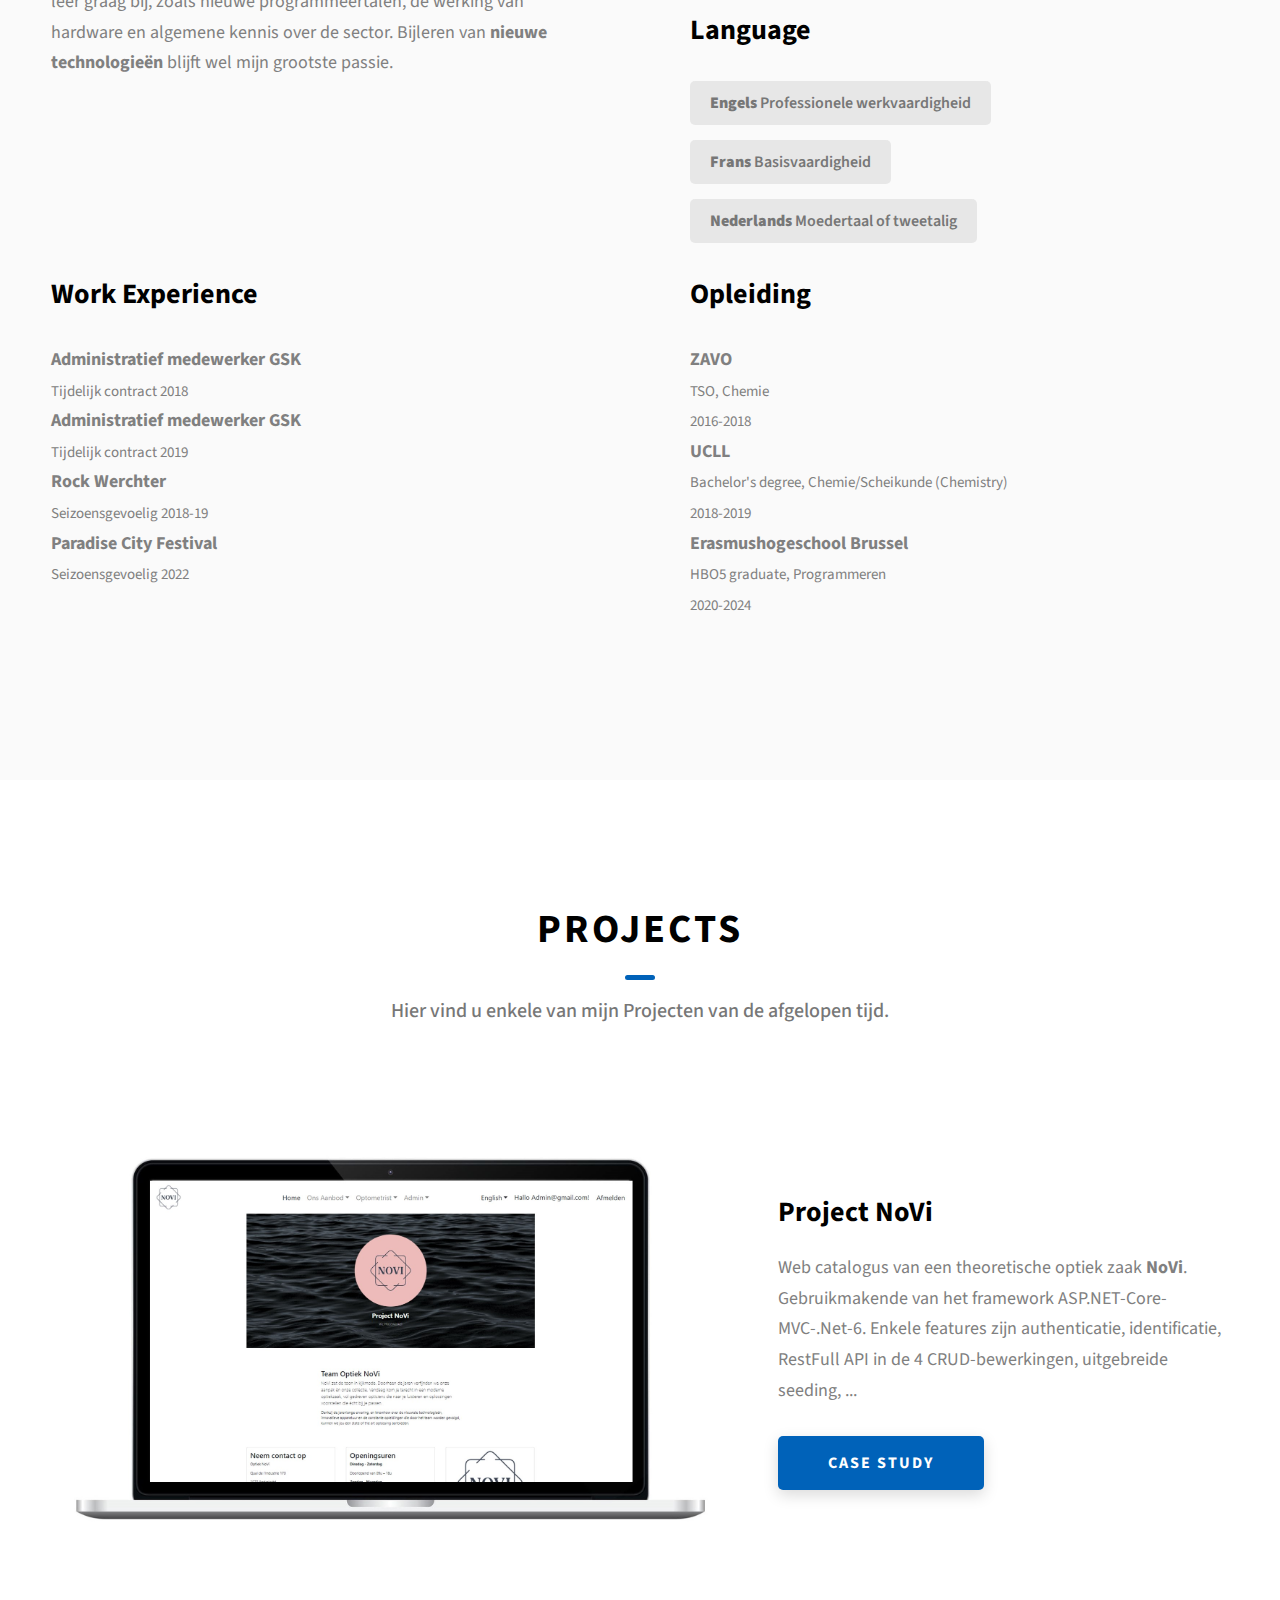
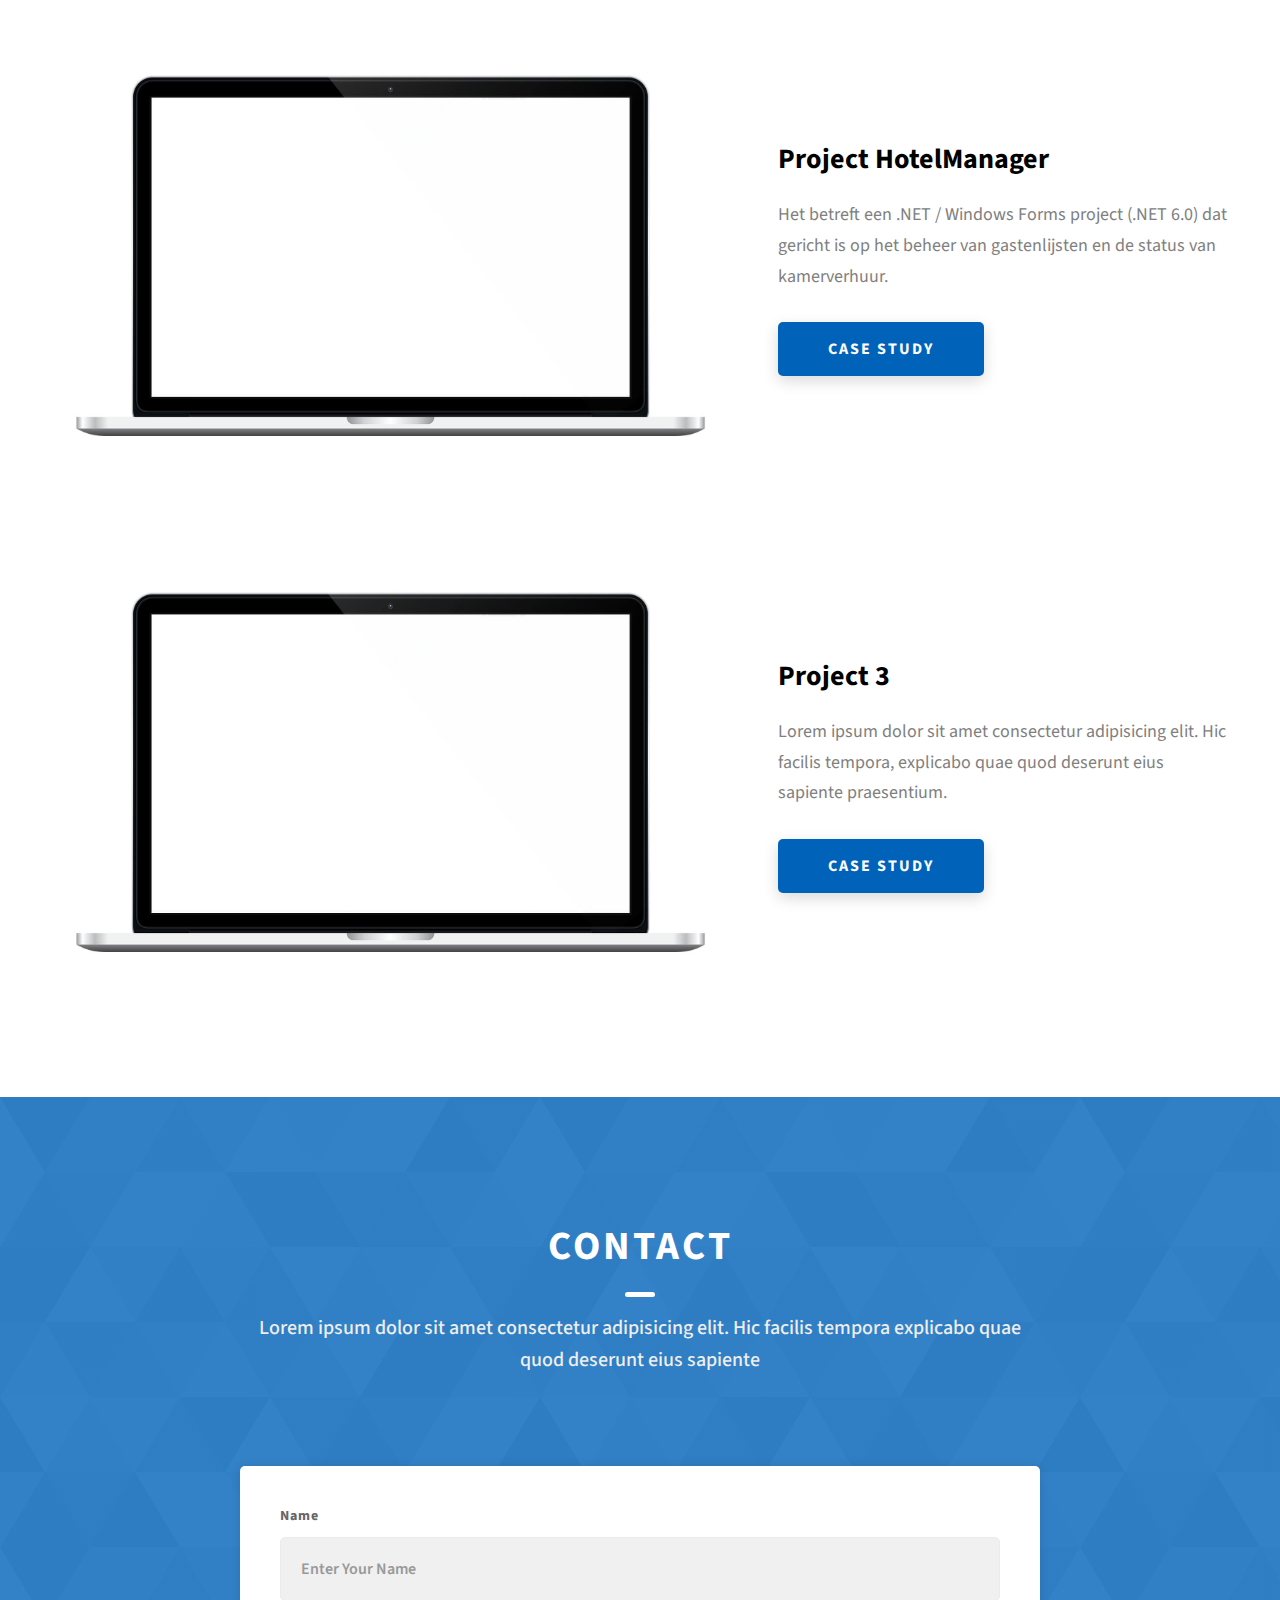
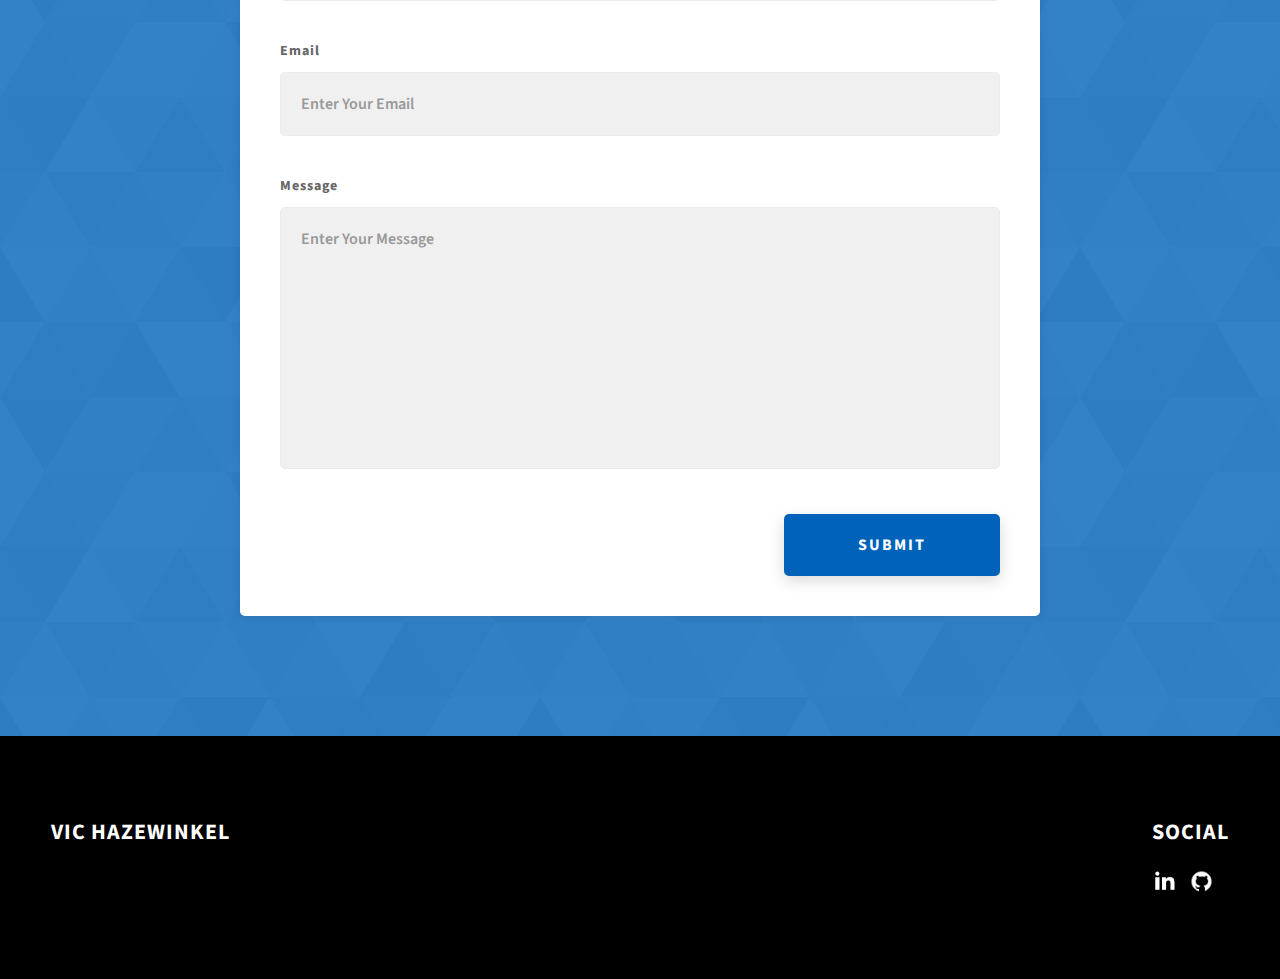
==== commit 0a39e6ac: "Language, Work Experience, Opleiding" ====
--- a/index.html
+++ b/index.html
@@ -165,9 +165,6 @@
                 Mijn hobby’s zijn <strong>programmeren </strong>en <strong>hardware</strong>, ook soms wel wat koken en gamen. Ik leer graag bij, zoals nieuwe programmeertalen, de werking van hardware en algemene kennis over de sector. Bijleren van <strong>nieuwe technologieën </strong>blijft wel mijn grootste passie.
               </p>
             </div>
-            <a href="./#contact" class="btn btn--med btn--theme dynamicBgClr"
-              >Contact</a
-            >
           </div>
           <div class="about__content-skills">
             <h3 class="about__content-title">My Skills</h3>
@@ -188,8 +185,43 @@
               <!-- <div class="skills__skill">Android</div> -->
               <!-- <div class="skills__skill">IOS</div> -->
             </div>
-          </div>
-        </div>
+            <div class="about__content-skills">
+              <h3 class="about__content-title">Language</h3>
+              <div class="skills">
+                <div class="skills__skill"><strong>Engels</strong> Professionele werkvaardigheid <br></div>
+              </div>
+              <div class="skills">
+                <div class="skills__skill"><strong>Frans</strong> Basisvaardigheid <br></div>
+              </div>
+              <div class="skills">
+                <div class="skills__skill"><strong>Nederlands</strong> Moedertaal of tweetalig <br></div>
+              </div>
+            </div>
+          </div>
+        </div><br>
+        <div class="about__content">
+          <div class="about__content-main">
+            <h3 class="about__content-title">Work Experience</h3>
+            <div class="about__content-details">
+              <p class="about__content-details-para">
+                <strong>Administratief medewerker GSK</strong> <br> <small>Tijdelijk contract 2018</small>  <br>
+                <strong>Administratief medewerker GSK</strong> <br> <small>Tijdelijk contract 2019</small> <br>
+                <strong>Rock Werchter </strong> <br> <small>Seizoensgevoelig 2018-19</small><br>
+                <strong>Paradise City Festival </strong> <br> <small>Seizoensgevoelig 2022</small><br>
+
+              </p>
+            </div>
+          </div>
+          <div class="about__content-main">
+            <h3 class="about__content-title">Opleiding</h3>
+            <div class="about__content-details">
+              <p class="about__content-details-para">
+                <strong>ZAVO</strong> <br> <small>TSO, Chemie <br> 2016-2018 <br></small> 
+                <strong>UCLL</strong> <br> <small>Bachelor's degree, Chemie/Scheikunde (Chemistry) <br> 2018-2019 <br></small> 
+                <strong>Erasmushogeschool Brussel</strong> <br> <small>HBO5 graduate, Programmeren <br> 2020-2024</small> 
+              </p>
+            </div>
+          </div>
       </div>
     </section>
     <section id="projects" class="projects sec-pad">
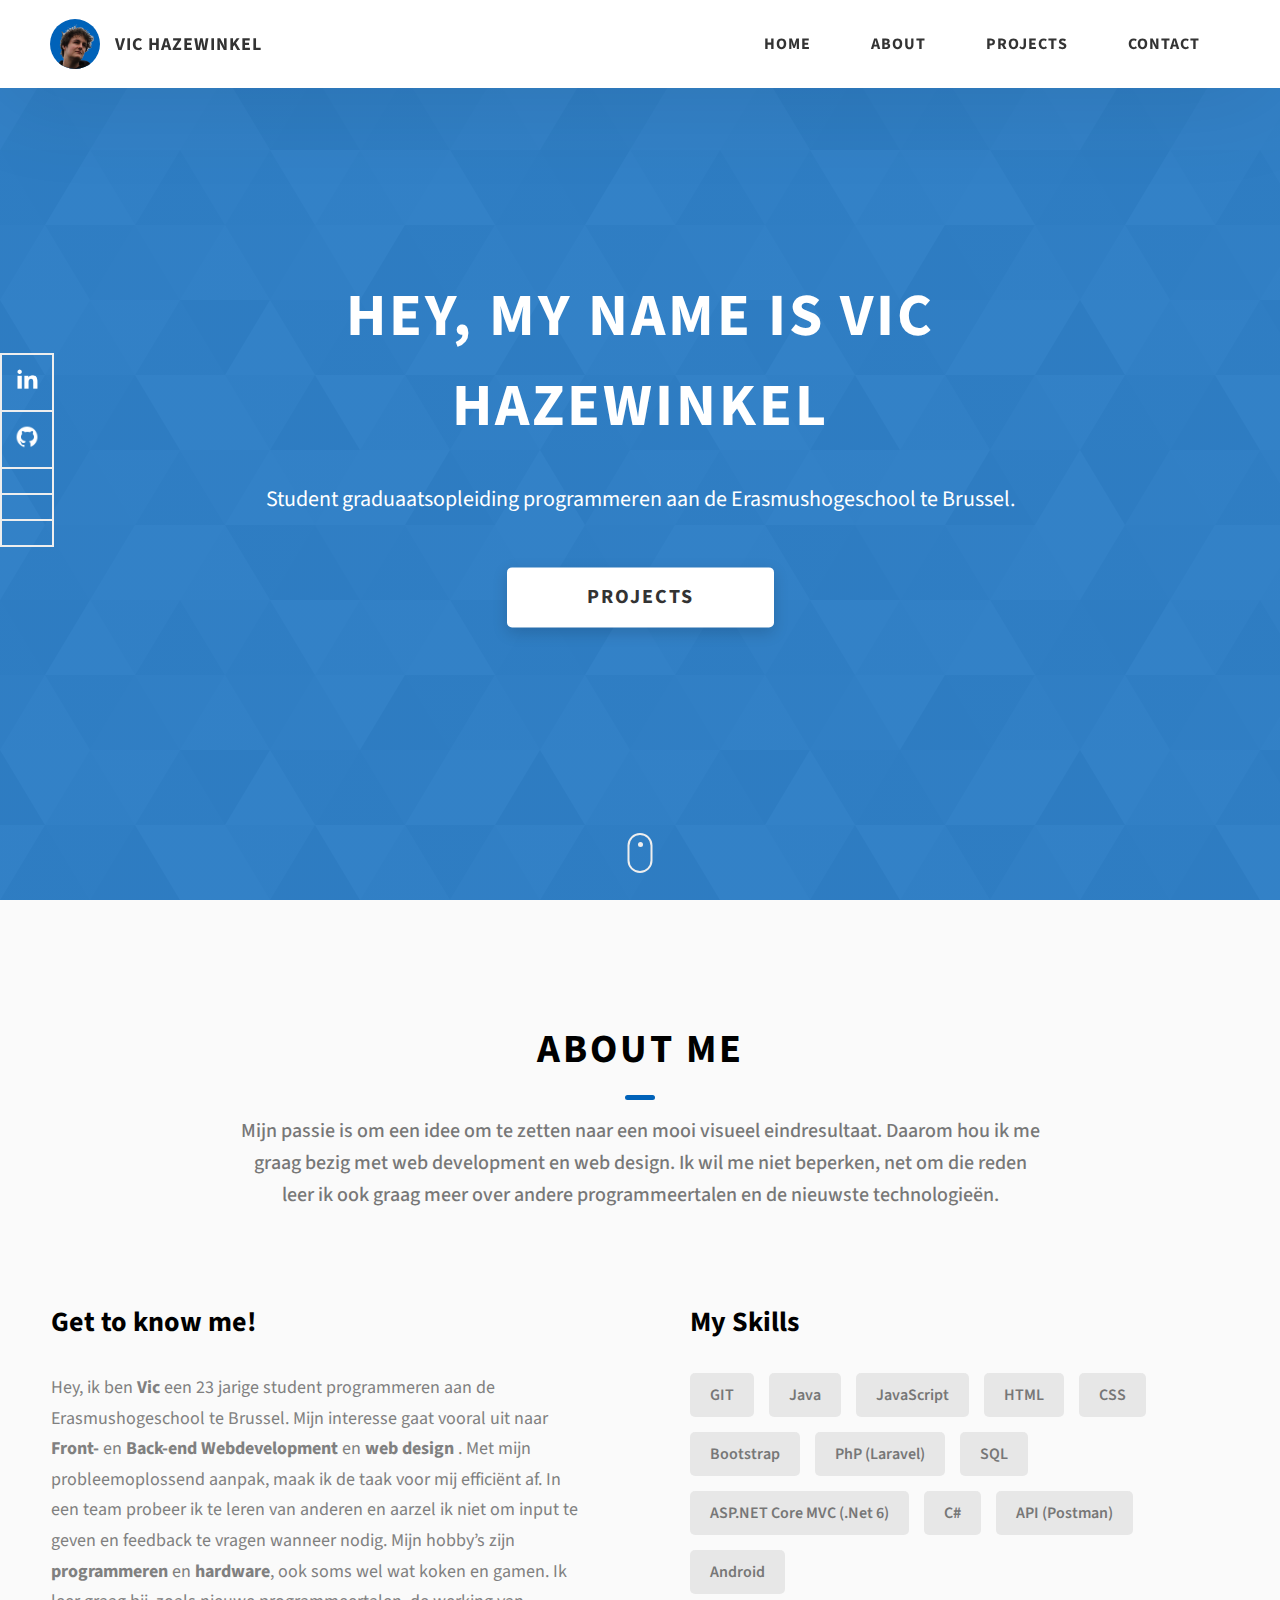
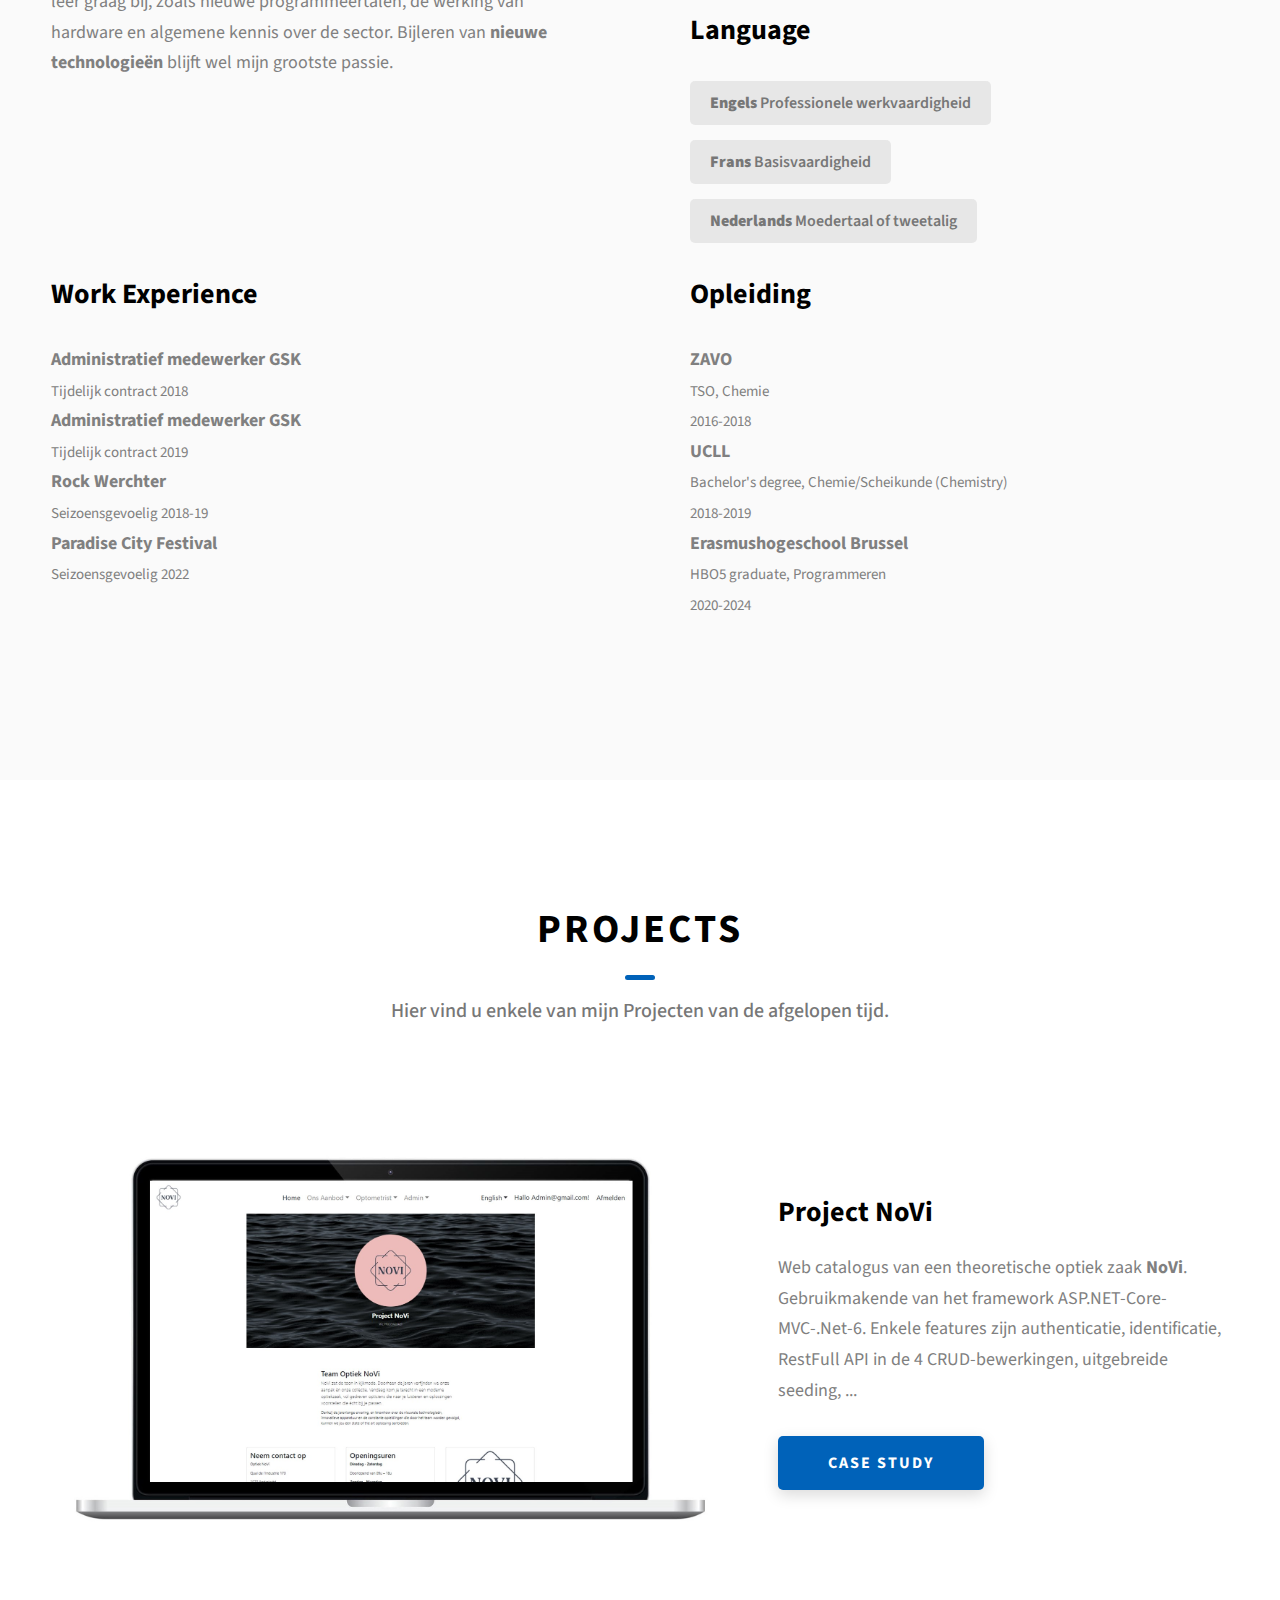
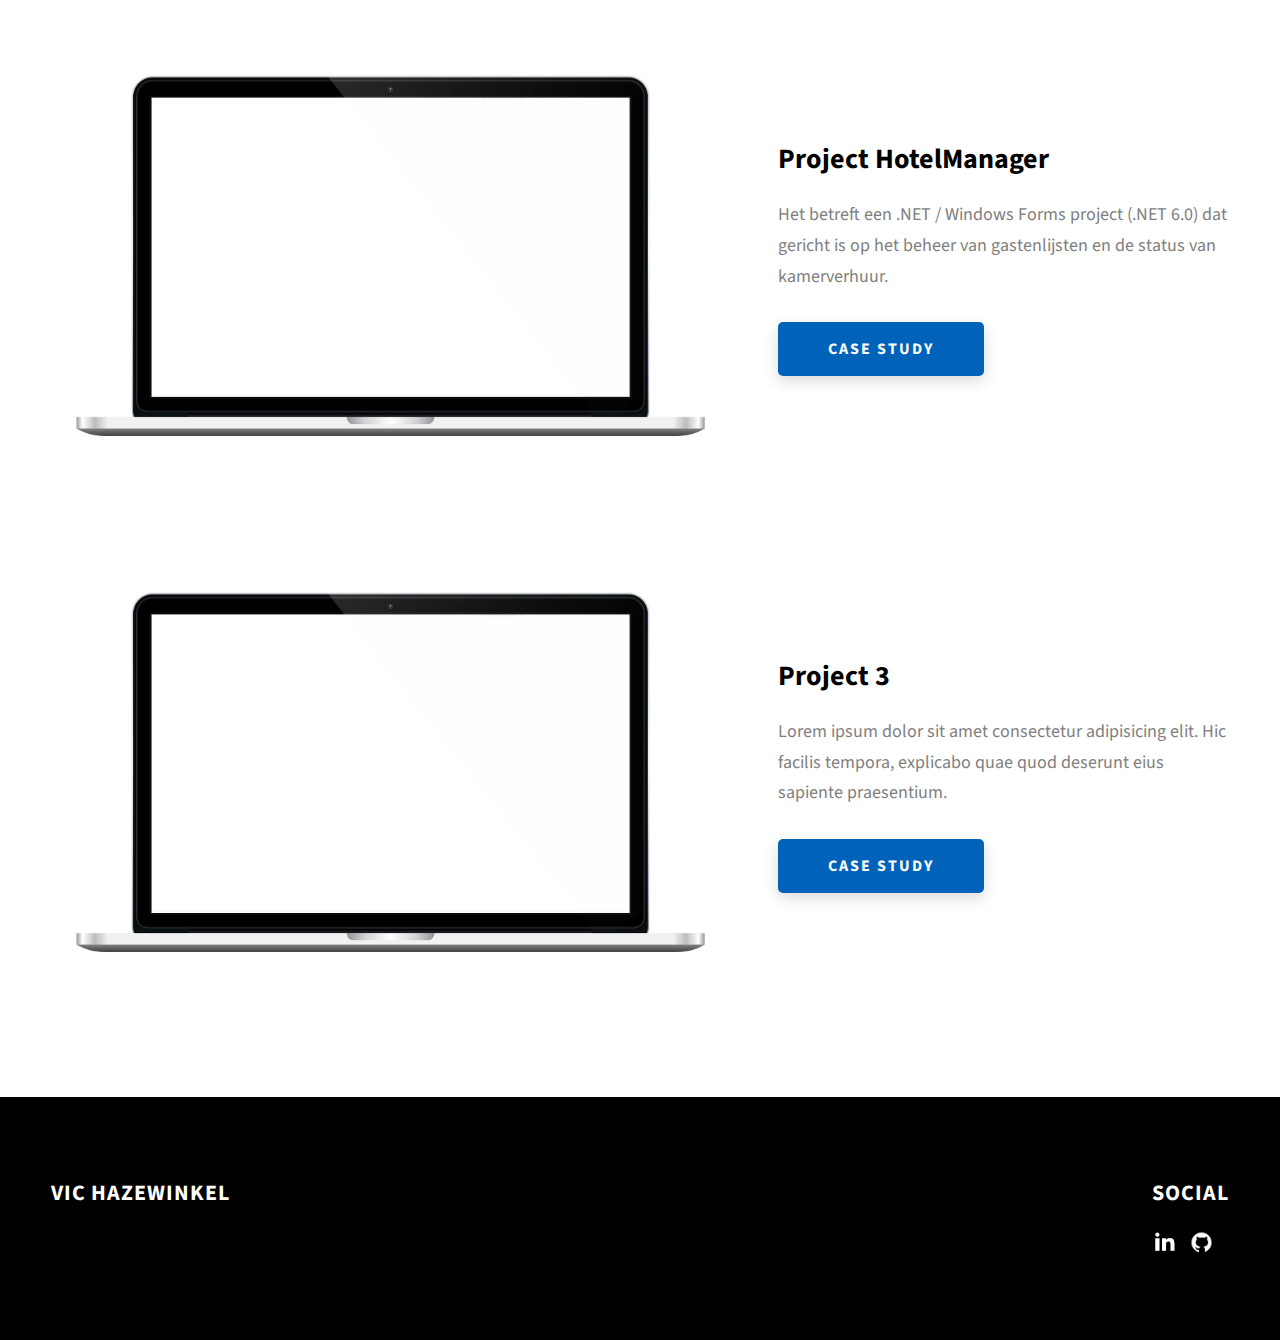
==== commit 2c673804: "Removed Contact Form" ====
--- a/index.html
+++ b/index.html
@@ -307,6 +307,7 @@
         </div>
       </div>
     </section>
+    <!--
     <section id="contact" class="contact sec-pad dynamicBg">
       <div class="main-container">
         <h2 class="heading heading-sec heading-sec__mb-med">
@@ -359,6 +360,7 @@
         </div>
       </div>
     </section>
+    -->
     <footer class="main-footer">
       <div class="main-container">
         <div class="main-footer__upper">
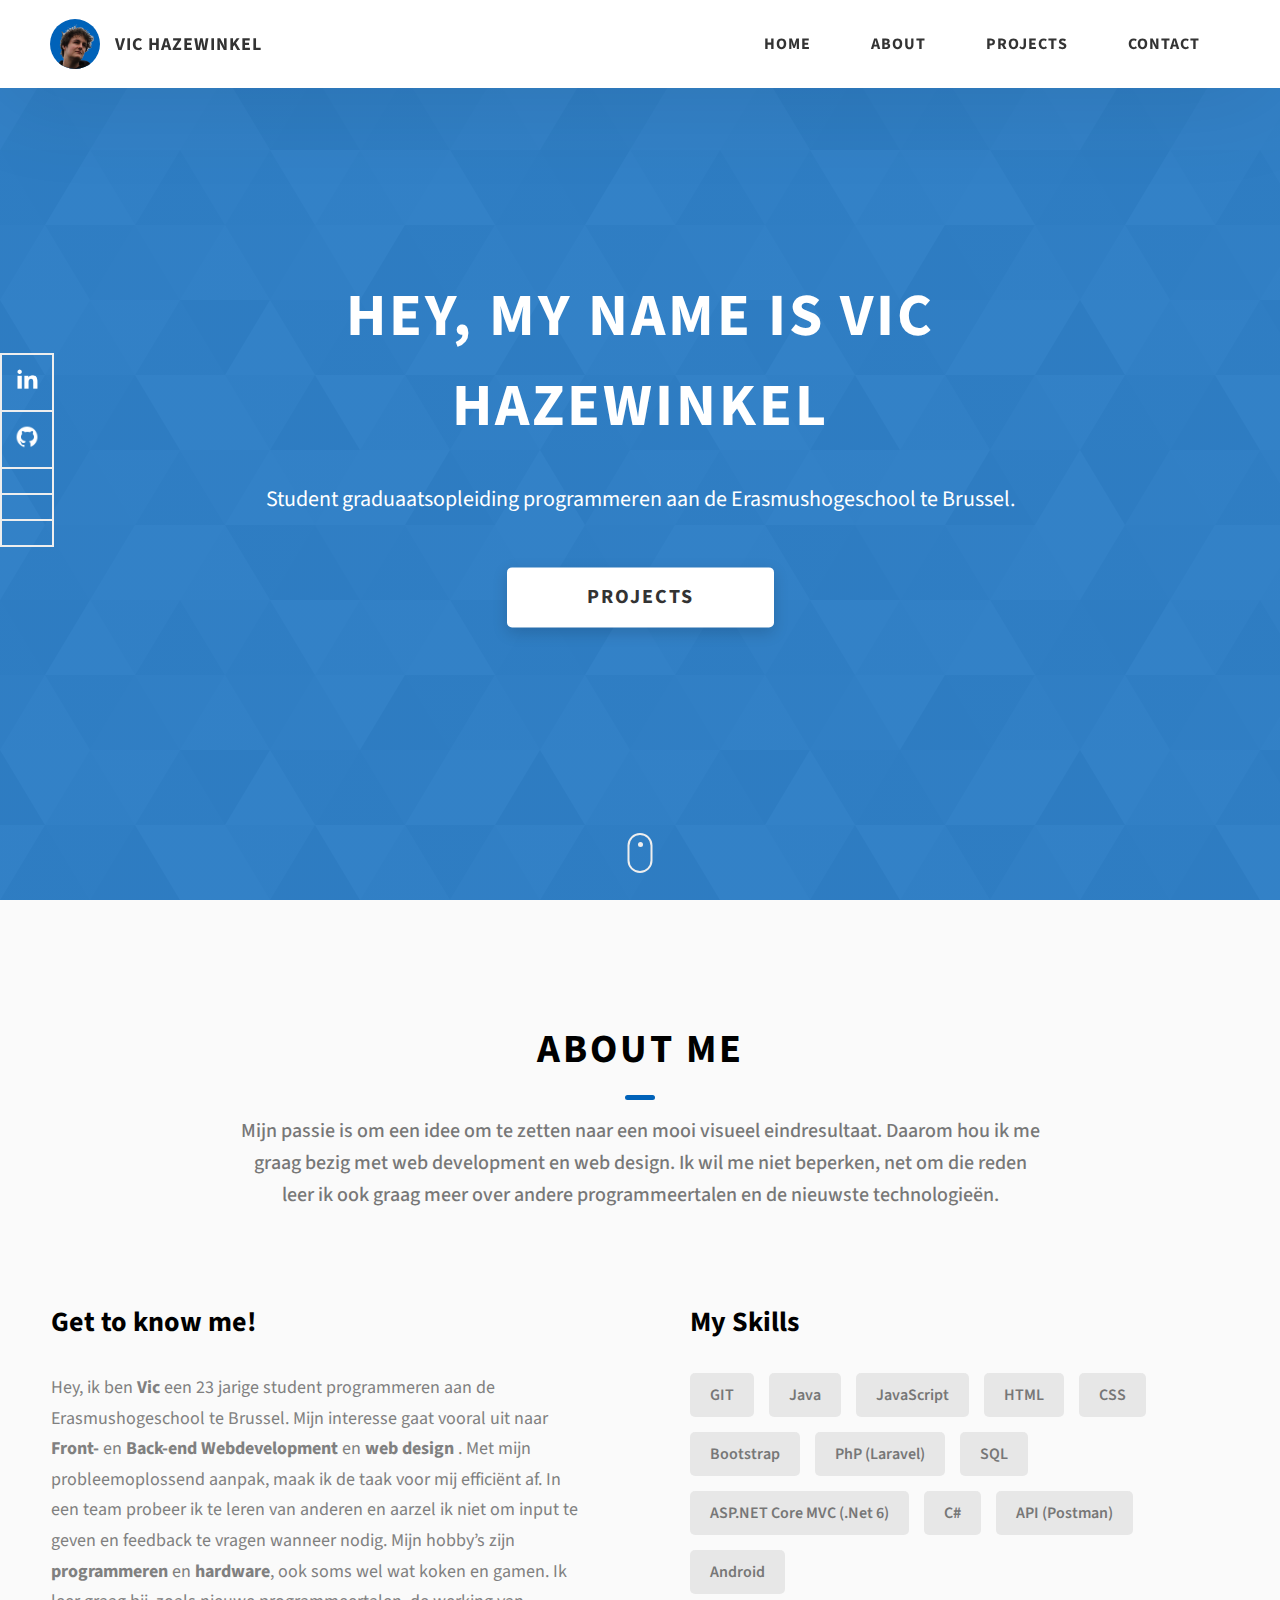
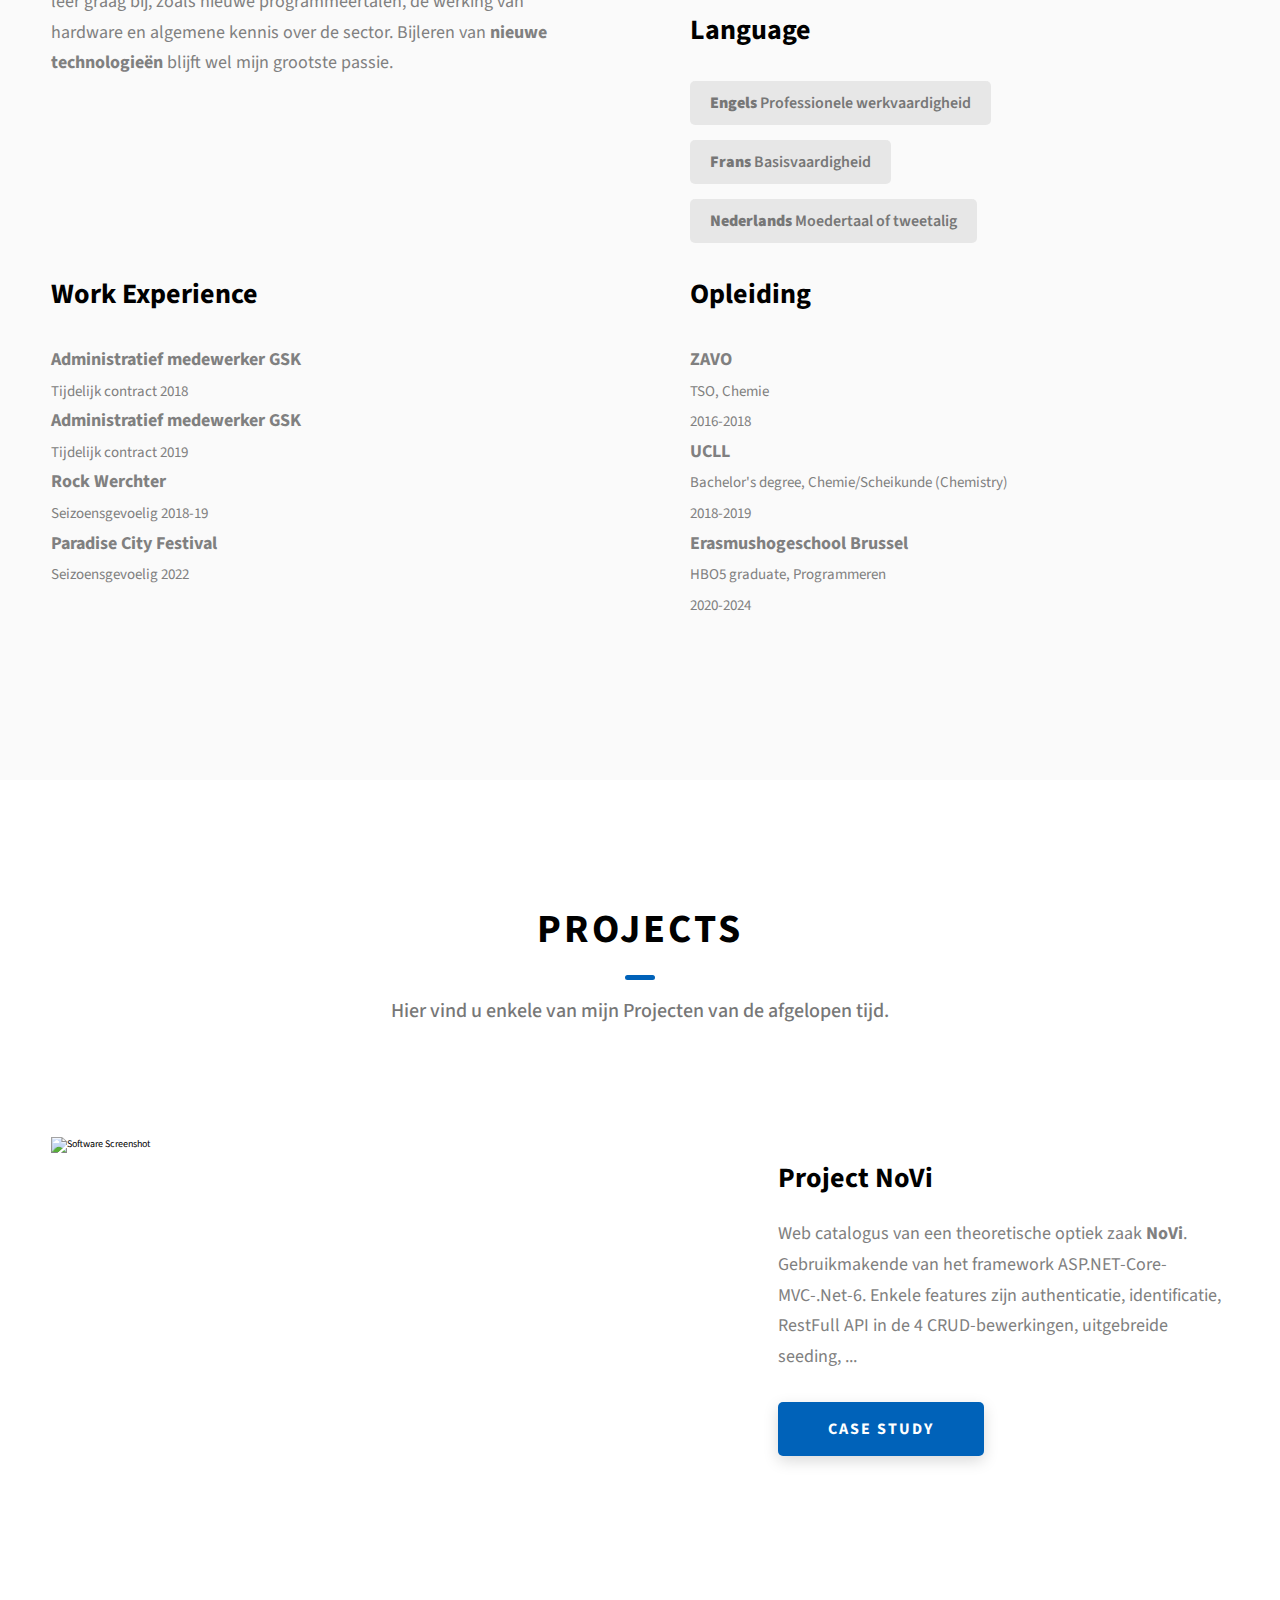
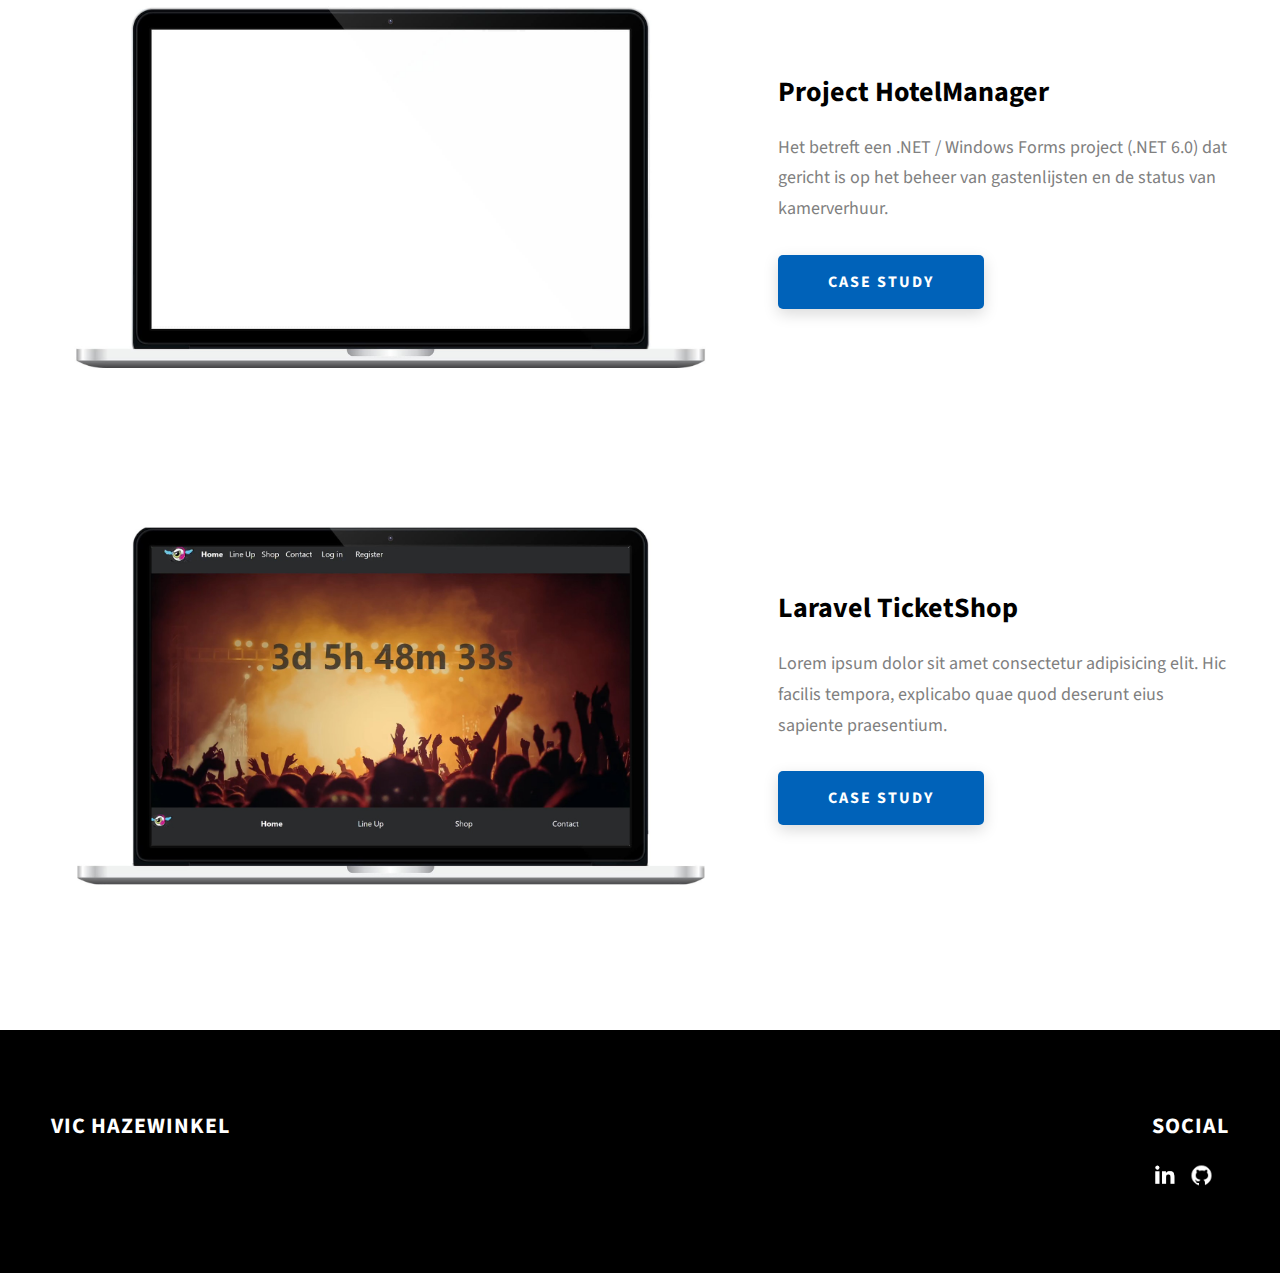
==== commit c4a61b82: "Add Laravel Project img" ====
--- a/index.html
+++ b/index.html
@@ -237,7 +237,7 @@
           <div class="projects__row">
             <div class="projects__row-img-cont">
               <img
-                src="./assets/jpeg/NoVi_Home.jpg"
+                src="/assets/jpeg/NoVi_Home_JPG.jpg"
                 alt="Software Screenshot"
                 class="projects__row-img"
                 loading="lazy"
@@ -283,14 +283,14 @@
           <div class="projects__row">
             <div class="projects__row-img-cont">
               <img
-                src="./assets/jpeg/project-mockup-example.jpeg"
+                src="./assets/jpeg/Laravel_Home_JPG.jpg"
                 alt="Software Screenshot"
                 class="projects__row-img"
                 loading="lazy"
               />
             </div>
             <div class="projects__row-content">
-              <h3 class="projects__row-content-title">Project 3</h3>
+              <h3 class="projects__row-content-title">Laravel TicketShop</h3>
               <p class="projects__row-content-desc">
                 Lorem ipsum dolor sit amet consectetur adipisicing elit. Hic
                 facilis tempora, explicabo quae quod deserunt eius sapiente
--- a/css/style.css
+++ b/css/style.css
@@ -702,3 +702,16 @@
   to {
     opacity: 0;
     top: 27px; } }
+
+    .column {
+      float: left;
+      width: 50%;
+      padding: 5px;
+    }
+    
+    /* Clear floats after image containers */
+    .row::after {
+      content: "";
+      clear: both;
+      display: table;
+    }
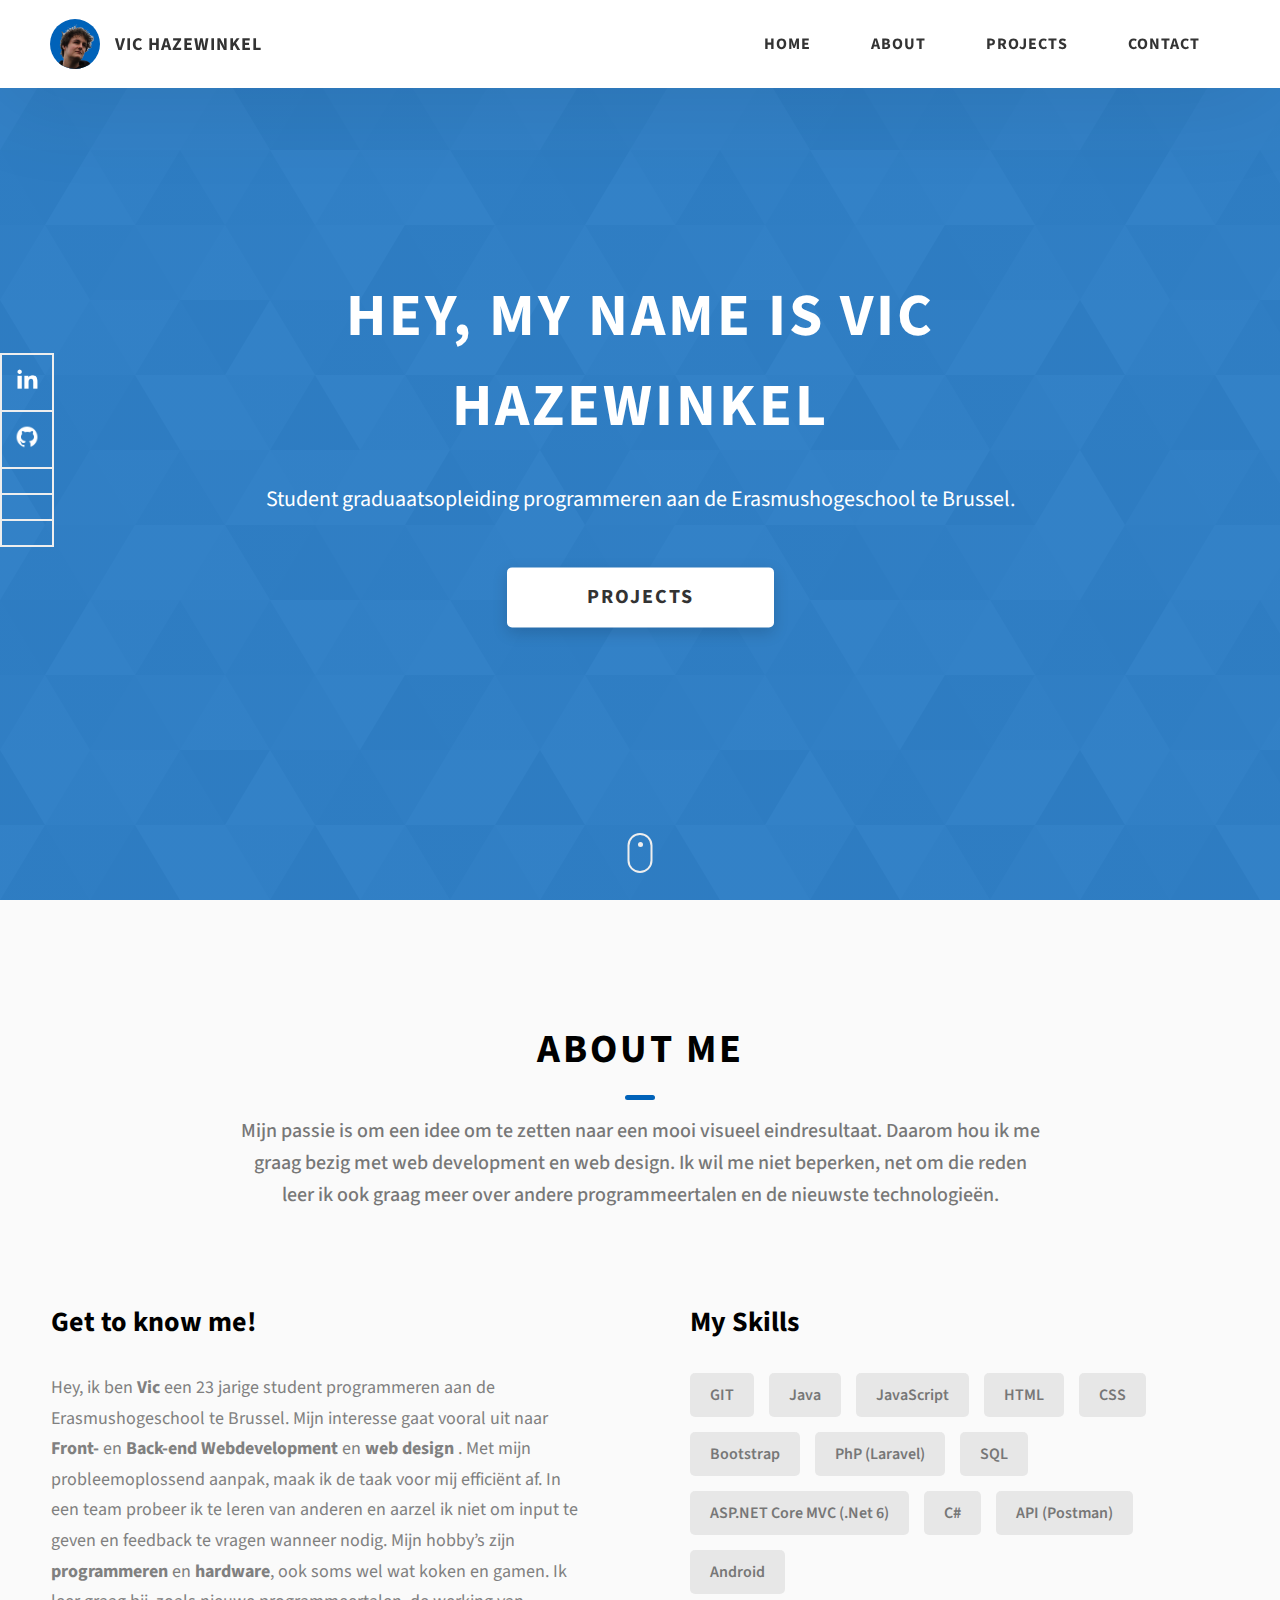
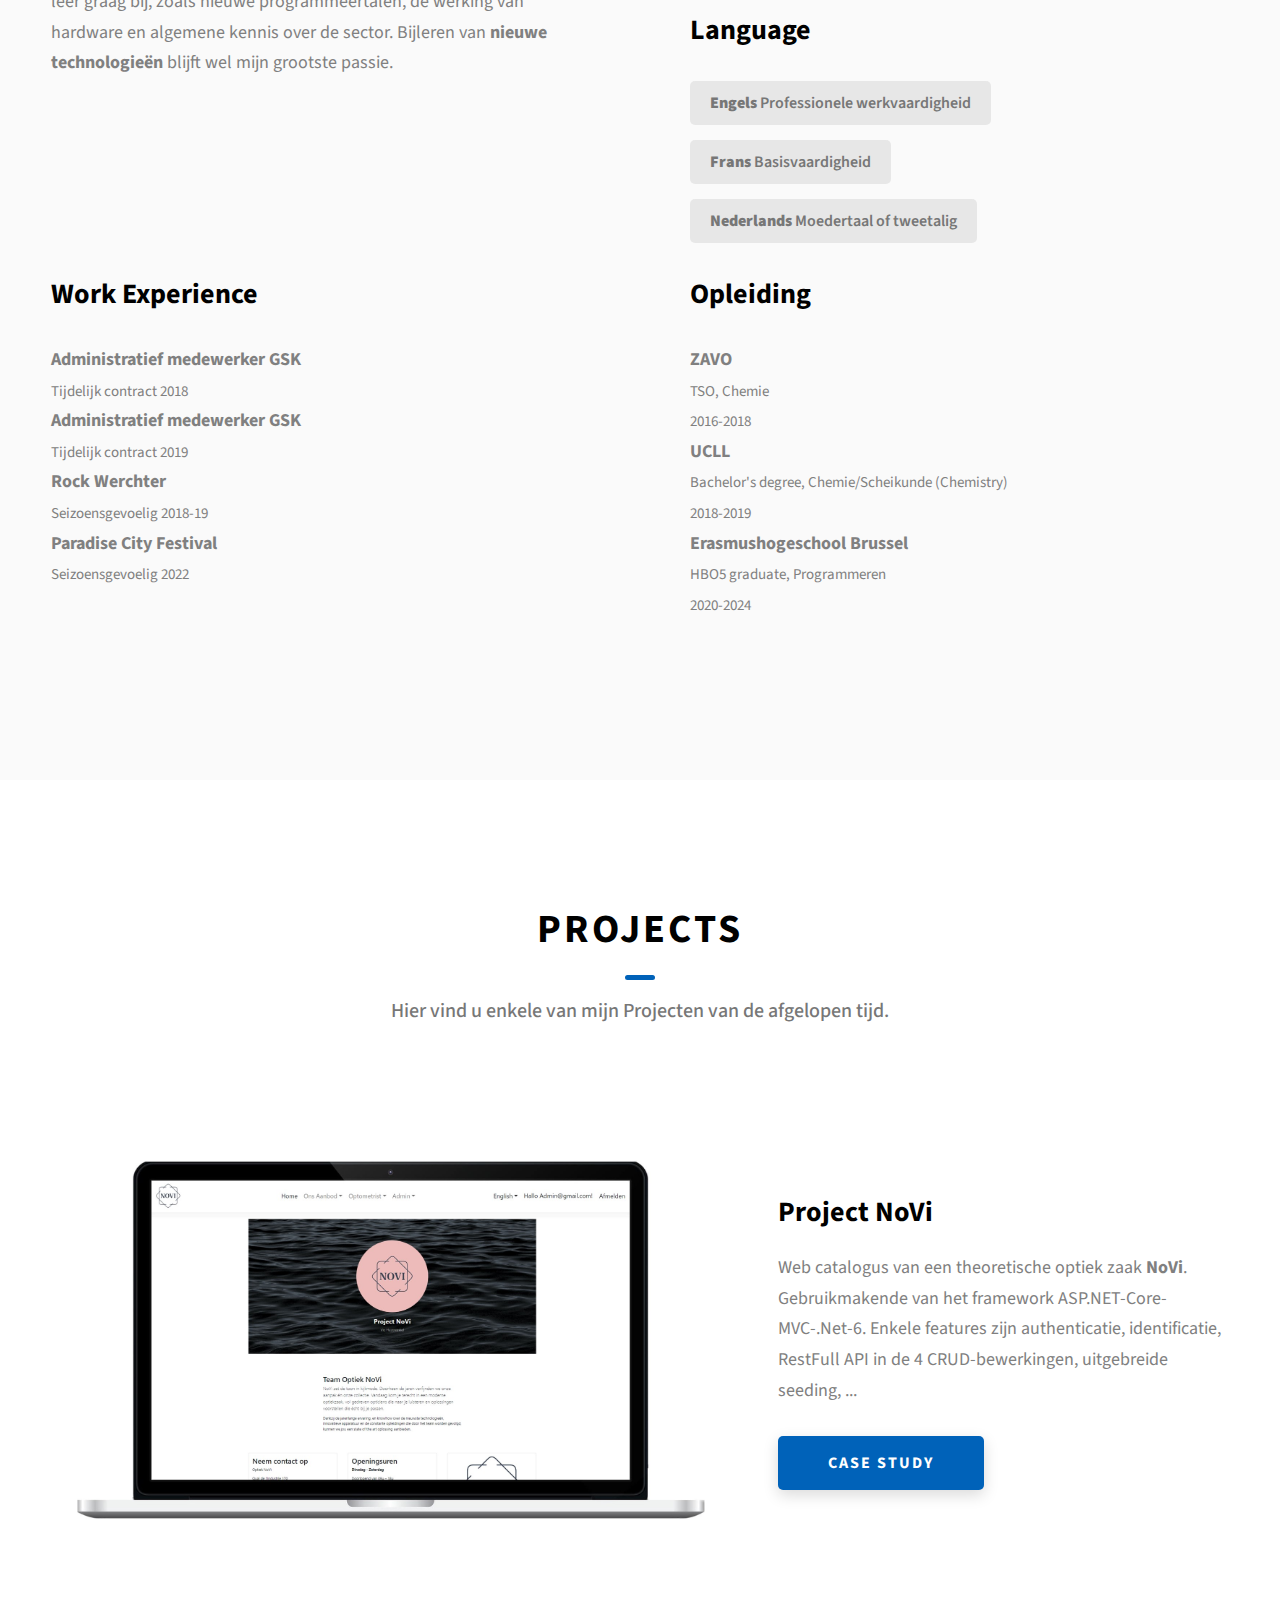
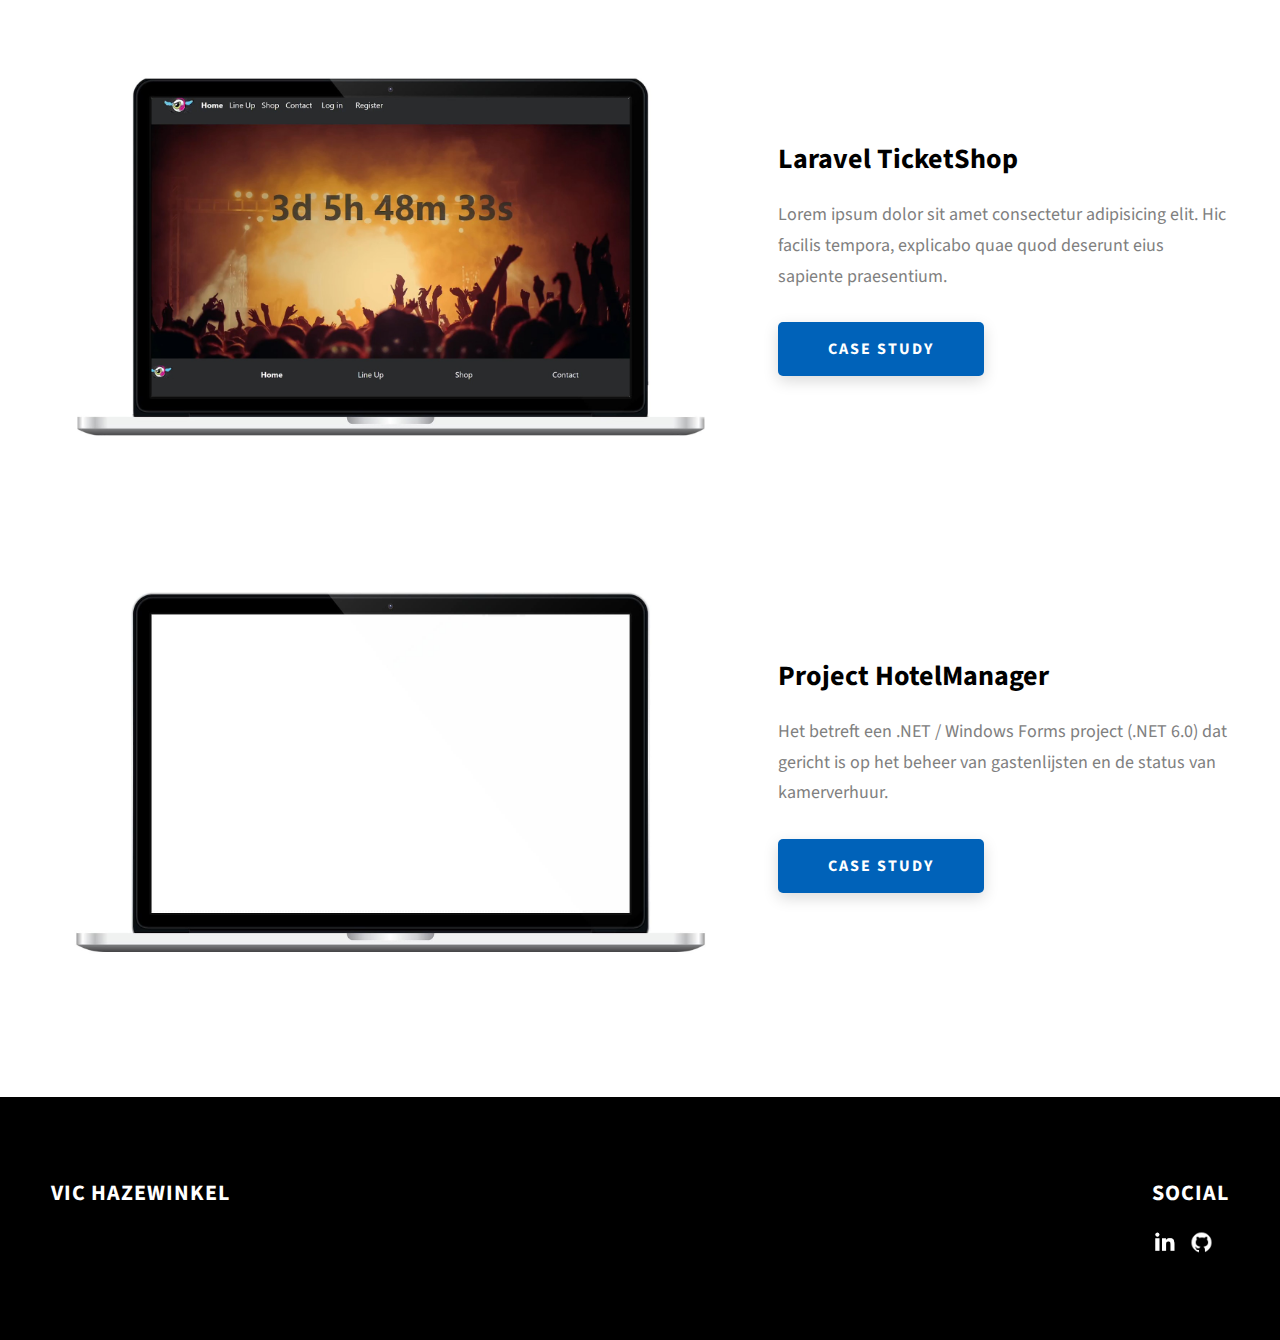
==== commit 56248c10: "Edit" ====
--- a/index.html
+++ b/index.html
@@ -261,6 +261,30 @@
           <div class="projects__row">
             <div class="projects__row-img-cont">
               <img
+                src="./assets/jpeg/Laravel_Home_JPG.jpg"
+                alt="Software Screenshot"
+                class="projects__row-img"
+                loading="lazy"
+              />
+            </div>
+            <div class="projects__row-content">
+              <h3 class="projects__row-content-title">Laravel TicketShop</h3>
+              <p class="projects__row-content-desc">
+                Lorem ipsum dolor sit amet consectetur adipisicing elit. Hic
+                facilis tempora, explicabo quae quod deserunt eius sapiente
+                praesentium.
+              </p>
+              <a
+                href="./project-3.html"
+                class="btn btn--med btn--theme dynamicBgClr"
+                target="_blank"
+                >Case Study</a
+              >
+            </div>
+          </div>
+          <div class="projects__row">
+            <div class="projects__row-img-cont">
+              <img
                 src="./assets/jpeg/project-mockup-example.jpeg"
                 alt="Software Screenshot"
                 class="projects__row-img"
@@ -280,30 +304,7 @@
               >
             </div>
           </div>
-          <div class="projects__row">
-            <div class="projects__row-img-cont">
-              <img
-                src="./assets/jpeg/Laravel_Home_JPG.jpg"
-                alt="Software Screenshot"
-                class="projects__row-img"
-                loading="lazy"
-              />
-            </div>
-            <div class="projects__row-content">
-              <h3 class="projects__row-content-title">Laravel TicketShop</h3>
-              <p class="projects__row-content-desc">
-                Lorem ipsum dolor sit amet consectetur adipisicing elit. Hic
-                facilis tempora, explicabo quae quod deserunt eius sapiente
-                praesentium.
-              </p>
-              <a
-                href="./project-3.html"
-                class="btn btn--med btn--theme dynamicBgClr"
-                target="_blank"
-                >Case Study</a
-              >
-            </div>
-          </div>
+          
         </div>
       </div>
     </section>
